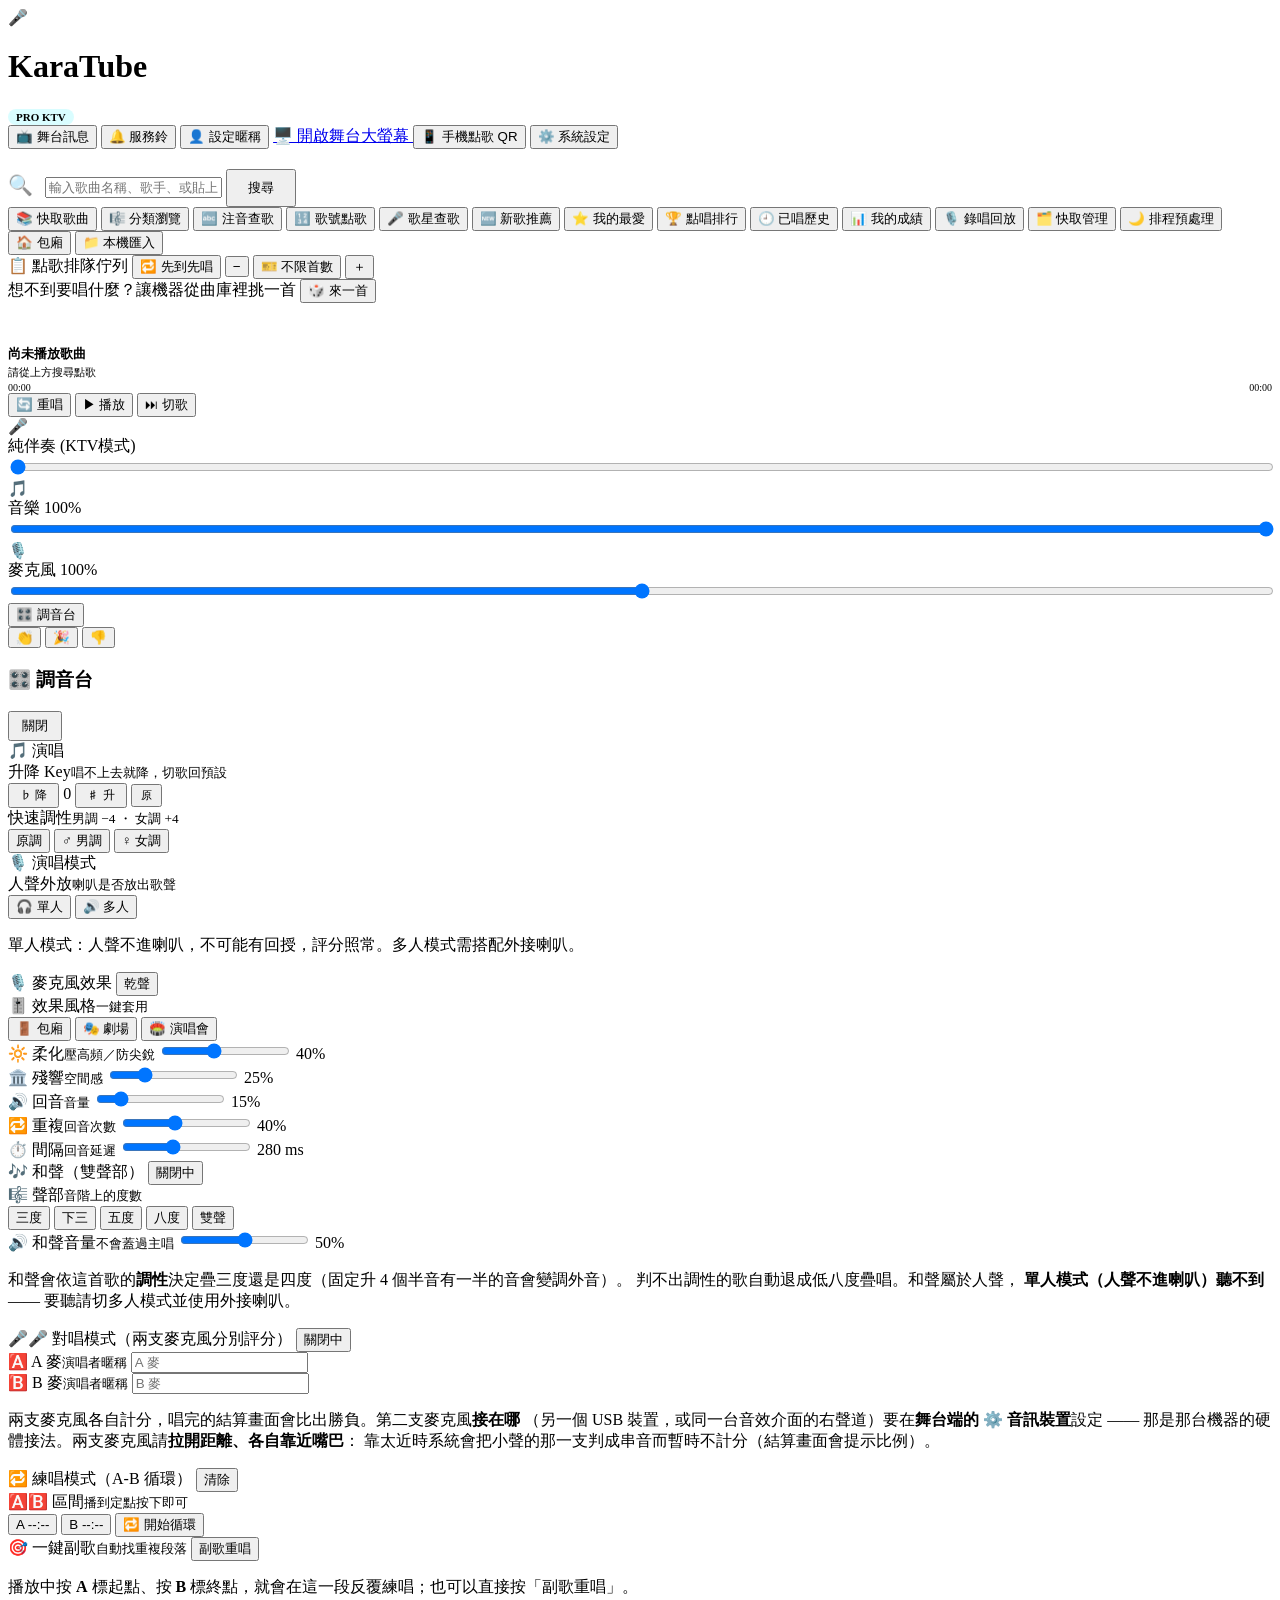
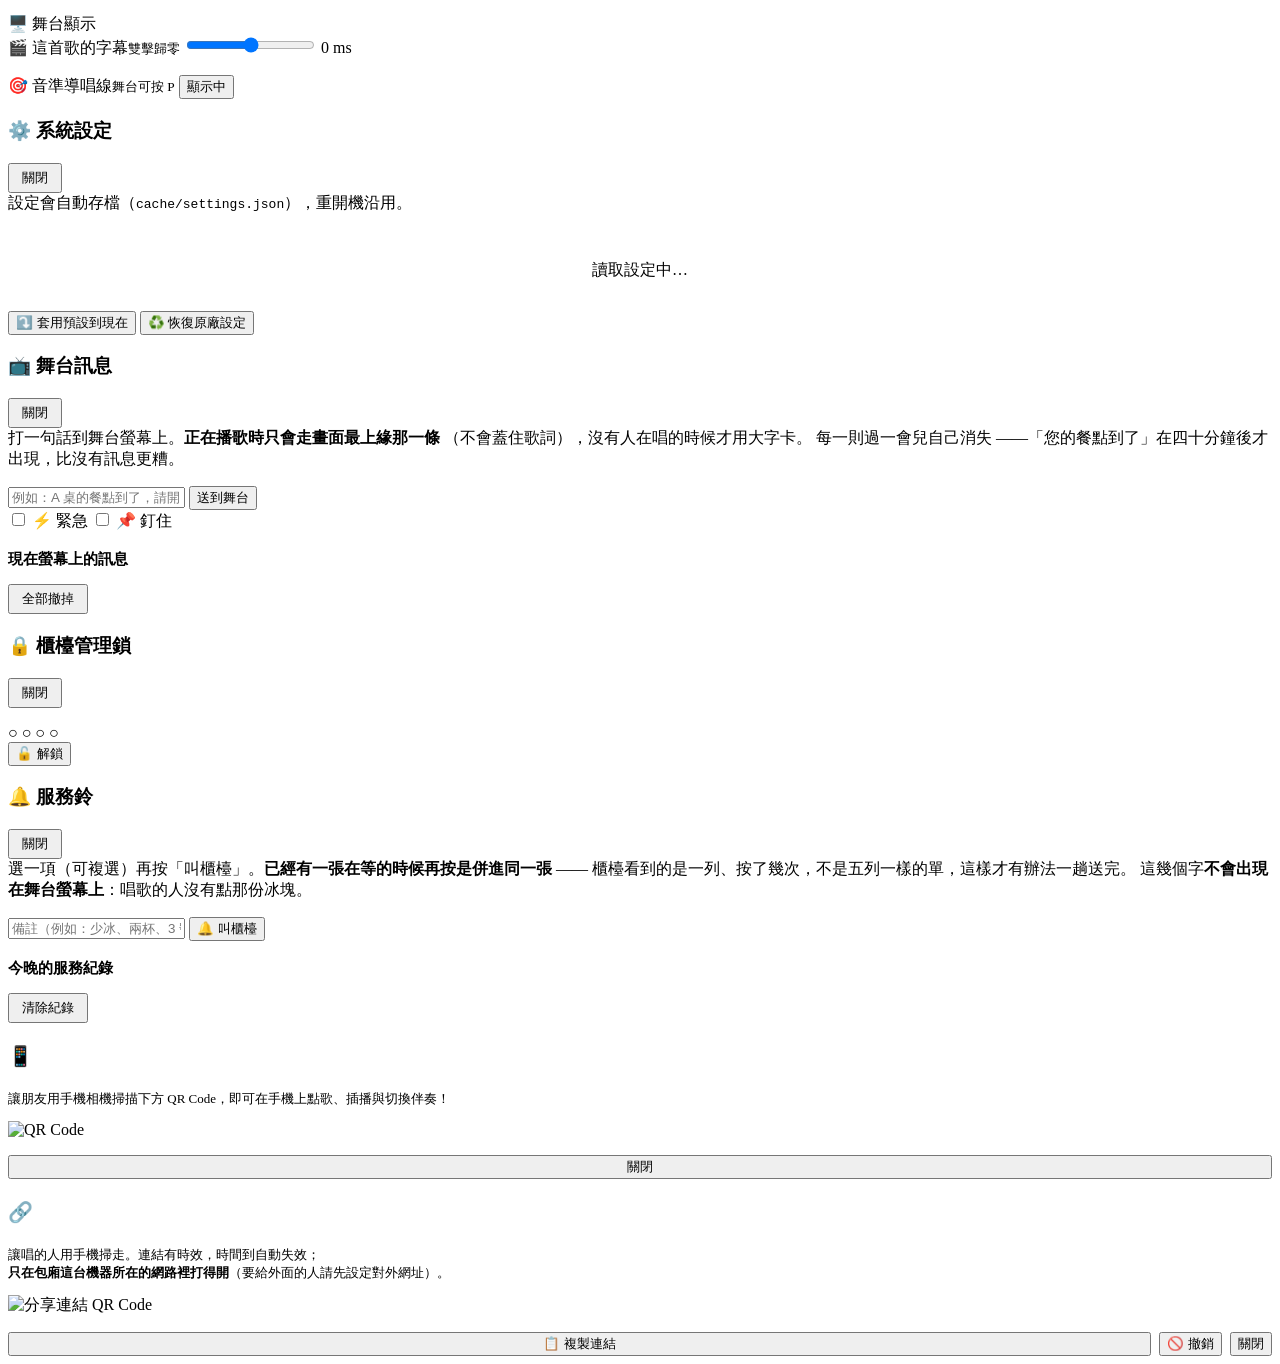
==== frontend/index.html @ 8ea883a1 "新增多包廂（一台伺服器帶多組舞台與佇列），難的是那顆 CPU 該讓誰先用 ROADMAP 上最後一項沒打勾的功能。每一間包廂有自己的舞台、佇列、計時、 舞台訊息與服務鈴，而曲庫、歌號、排行、錄音與設定" ====
<!DOCTYPE html>
<html lang="zh-TW">
<head>
  <meta charset="UTF-8">
  <meta name="viewport" content="width=device-width, initial-scale=1.0, maximum-scale=1.0, user-scalable=no">
  <title>KaraTube - KTV 點歌控制台</title>
  <link rel="stylesheet" href="/css/style.css">
</head>
<body>
  <header class="glass-panel" style="border-radius: 0 0 16px 16px; margin-bottom: 20px;">
    <div class="logo-group">
      <span class="logo-icon">🎤</span>
      <h1 class="logo-title">KaraTube</h1>
      <span style="font-size: 11px; background: rgba(0,240,255,0.15); color: var(--accent-cyan); padding: 2px 8px; border-radius: 20px; font-weight: 700;">PRO KTV</span>
    </div>
    <div class="header-actions">
      <!-- 包廂計時（歡唱時間）。放在最上排而不是收進系統設定頁裡：這是整台機器上
           唯一一個「所有人都要看得到、而且看錯就會吵起來」的數字。
           沒開計時（系統設定頁的開關）時整組不出現，見 controller.js renderRoom。 -->
      <span class="room-timer" id="roomTimer" style="display: none;">
        <button class="btn btn-secondary room-clock" id="roomClockBtn"
                title="歡唱時間。還沒開始計時就按一下開始；計時中按一下可以結束計時">⏱️ 開始計時</button>
        <button class="btn btn-secondary room-step" id="roomExtendBtn"
                title="續時：加時間，不是重開一場。時間到停住時按它會接著播下一首">＋時間</button>
        <button class="btn btn-secondary room-step" id="roomPauseBtn"
                title="暫停計時（中場休息、餐點來了）。播放不受影響">⏸️</button>
      </span>
      <!-- 舞台訊息（跑馬燈）：櫃檯把字打到包廂螢幕上。放在最上排、不收進設定頁裡 ——
           要用到它的時候（餐點送到門口、有人要唱生日歌）是分秒的事，
           翻三層選單才找得到的功能等於沒有。 -->
      <button class="btn btn-secondary" id="marqueeBtn" title="把一句話打到舞台螢幕上（餐點到了、生日祝福）">
        📺 舞台訊息<span id="marqueeCountBadge" class="marquee-count" style="display: none;"></span>
      </button>
      <!-- 服務鈴（包廂呼叫櫃檯）：跑馬燈的反方向。同樣放在最上排 ——
           要按它的時候（麥克風沒聲音、餐點還沒來）翻三層選單才找得到，
           那個人會直接推開門走出去，而這顆鍵存在的意義就是讓他不必。
           等待中的單會讓這顆鍵一直亮著（見 controller.js renderServiceBell）。 -->
      <button class="btn btn-secondary" id="serviceBtn" title="叫櫃檯：送餐、加冰塊、清潔、麥克風／音響、結帳">
        🔔 服務鈴<span id="serviceCountBadge" class="marquee-count" style="display: none;"></span>
      </button>
      <!-- 多包廂：這一頁現在在哪一間。只有一間包廂的機器整顆不出現 ——
           家裡那台不需要看到一個永遠只有一個選項的切換鍵。
           按下去會跳到「🏠 包廂」那一頁（櫃檯總覽），不另外開一層 modal：
           切房間是要看著全店的狀況做的決定，不是從下拉選單裡盲選一個房號。 -->
      <button class="btn btn-secondary" id="roomSwitchBtn" style="display: none;"
              title="這一頁現在在哪一間包廂。按一下看全店總覽並切換">🏠 包廂</button>
      <button class="btn btn-secondary" id="nickBtn" title="設定顯示在佇列上的暱稱，讓大家知道是誰點的歌">
        👤 <span id="nickText">設定暱稱</span>
      </button>
      <!-- 舞台大螢幕的連結帶著房號（controller.js 開機時補上 ?room=）：
           不帶的話，在 202 包廂的點歌台按下去會開出一台播 default 的舞台。 -->
      <a href="/player.html" target="_blank" class="btn btn-primary" id="openPlayerBtn">
        🖥️ 開啟舞台大螢幕
      </a>
      <button class="btn btn-secondary" id="qrBtn">
        📱 手機點歌 QR
      </button>
      <button class="btn btn-secondary" id="settingsBtn" title="開機預設音效、自動音量平衡、快取上限、AI 模型">
        ⚙️ 系統設定
      </button>
      <!-- 櫃檯管理鎖：機器層級的動作（刪曲庫、改設定、包廂計時）要櫃檯密碼。
           沒設密碼時整顆不出現 —— 家裡唱歌不需要看到一把用不到的鎖。
           點歌、切歌、調音效永遠不受它影響（見 backend/services/access_policy.py）。 -->
      <button class="btn btn-secondary staff-lock-btn" id="staffLockBtn" style="display: none;"
              title="櫃檯管理鎖">🔒 <span id="staffLockText">櫃檯管理</span></button>
    </div>
  </header>

  <!-- 房號不存在（打錯字、那一間剛被關掉）。整條橫幅蓋在最上面而不是一個
       會自己消失的提示：在錯的房號上點的每一首歌都會落空，而使用者不會把
       「剛剛閃過的那一行字」跟「我點的歌沒出現」聯想在一起。 -->
  <div id="roomUnknownBanner" style="display: none; margin: 0 20px 16px; padding: 14px 18px;
       border-radius: 12px; background: rgba(255,0,127,0.15); border: 1px solid #ff007f;
       color: #fff; font-weight: 600;"></div>

  <main class="app-container">
    <!-- Search & Library Column -->
    <section class="search-section">
      <div class="search-container">
        <div class="search-input-wrapper">
          <span style="font-size: 20px; margin-right: 8px; opacity: 0.7;">🔍</span>
          <input type="text" id="searchInput" class="search-input" placeholder="輸入歌曲名稱、歌手、或貼上 YouTube / YouTube Music 網址...">
          <button id="searchBtn" class="btn btn-primary" style="padding: 8px 20px;">搜尋</button>
        </div>
      </div>

      <!-- 曲庫切換：搜尋結果 / 本地快取 / 熱門點唱排行 -->
      <div class="library-tabs">
        <button class="btn btn-secondary lib-tab active" data-lib="cached">📚 快取歌曲</button>
        <button class="btn btn-secondary lib-tab" data-lib="browse" title="依語言別與歌手分類點歌">🎼 分類瀏覽</button>
        <button class="btn btn-secondary lib-tab" data-lib="find" title="只在已備好的曲庫裡查歌：注音首字、歌名字數，查到的每一首都是快取秒播">🔤 注音查歌</button>
        <button class="btn btn-secondary lib-tab" data-lib="numbers" title="歌號點歌：直接打六位數歌號（每首歌的號碼印在歌卡上，而且永遠不會變成別首歌）">🔢 歌號點歌</button>
        <button class="btn btn-secondary lib-tab" data-lib="artists" title="歌星查歌：按歌星名字的注音首字（周杰倫＝ㄓㄐㄌ），選一位就翻開他的歌單">🎤 歌星查歌</button>
        <button class="btn btn-secondary lib-tab" data-lib="new" title="最近加入曲庫的新歌與為你推薦的歌單">🆕 新歌推薦</button>
        <button class="btn btn-secondary lib-tab" data-lib="favorites">⭐ 我的最愛</button>
        <button class="btn btn-secondary lib-tab" data-lib="rankings">🏆 點唱排行</button>
        <button class="btn btn-secondary lib-tab" data-lib="history">🕘 已唱歷史</button>
        <button class="btn btn-secondary lib-tab" data-lib="trends" title="跨場次段落趨勢：同一首唱滿三次就看得出你一向強在哪一段">📊 我的成績</button>
        <button class="btn btn-secondary lib-tab" data-lib="recordings" title="錄唱回放：把剛剛唱的那一次聽回來（要先到系統設定頁打開錄音）">🎙️ 錄唱回放</button>
        <button class="btn btn-secondary lib-tab" data-lib="cache">🗂️ 快取管理</button>
        <button class="btn btn-secondary lib-tab" data-lib="batch" title="半夜自動把整張播放清單處理好，隔天點下去就是秒播">🌙 排程預處理</button>
        <button class="btn btn-secondary lib-tab" data-lib="rooms" title="多包廂：一台伺服器帶多組舞台與佇列。這一頁是櫃檯總覽（哪一間在叫櫃檯、哪一間快到時間）">🏠 包廂</button>
        <button class="btn btn-secondary lib-tab" data-lib="import" title="本機匯入：把自己的伴唱影片或音檔放進 cache/import/，跑同一條流水線變成曲庫裡的歌（不必上 YouTube）">📁 本機匯入</button>
        <span id="libSummary" class="lib-summary"></span>
      </div>

      <!-- Search Results Area -->
      <div id="searchResults" class="search-results">
        <!-- Dynamic Cards -->
      </div>
    </section>

    <!-- Playlist & Queue Column -->
    <aside class="queue-panel glass-panel">
      <div class="panel-title">
        <span>📋 點歌排隊佇列</span>
        <!-- 公平輪唱：一個人連點五首時，其他人不必等完那五首。
             狀態寫在按鈕的字上（包廂的燈是暗的，只靠顏色看不出來）。 -->
        <button class="btn btn-secondary rotation-toggle" id="rotationToggle"
                title="公平輪唱：新點的歌照「這是誰的第幾首」排，讓大家輪流唱">🔁 先到先唱</button>
        <!-- 每人待唱上限：輪唱管順序，這一顆管量（佇列不要被一個人塞滿）。
             是數字不是開關，所以做成 −／＋ 而不是切換鈕；包廂中途講好要限制時
             不該還得跑進系統設定頁。 -->
        <span class="quota-stepper" id="quotaStepper">
          <button class="btn btn-secondary quota-step" id="quotaDownBtn"
                  title="每人待唱上限減一（減到 0 就是不限）">−</button>
          <button class="btn btn-secondary quota-toggle" id="quotaLabel"
                  title="每人同時最多能排幾首待唱。按一下在「不限」與上次的上限之間切換">🎫 不限首數</button>
          <button class="btn btn-secondary quota-step" id="quotaUpBtn"
                  title="每人待唱上限加一">＋</button>
        </span>
      </div>
      <div id="rotationBar" class="rotation-bar" style="display: none;">
        <div class="rotation-bar-head">
          <span id="rotationLine" class="rotation-line">還沒有人點歌</span>
          <button class="btn btn-secondary rotation-reset" id="rotationResetBtn"
                  title="把「誰唱過幾首」歸零（換一批客人時用）。佇列不動">重新排</button>
        </div>
        <div id="rotationHint" class="rotation-hint" style="display: none;"></div>
      </div>
      <!-- 額度用量。跟輪序那一條分開，因為兩條規則是各自獨立開關的：
           先到先唱的包廂也可能只想要「每個人不要一次排太多」。 -->
      <div id="quotaBar" class="rotation-bar quota-bar" style="display: none;">
        <span id="quotaLine" class="rotation-line"></span>
      </div>
      <!-- 歡唱時間。跟佇列擺在一起是刻意的：「還剩多久」與「還有幾首要唱」
           是同一個問題的兩半，分開放的話沒有人會把它們對起來看。 -->
      <div id="roomBar" class="rotation-bar room-bar" style="display: none;">
        <span id="roomLine" class="rotation-line"></span>
      </div>
      <!-- 自動接歌與「🎲 來一首」。跟輪序、額度、計時擺在同一排是刻意的：
           這幾條都是「機器現在照什麼規則在動」，分開放的話沒有人會把它們
           對起來看。這一條永遠在（就算自動接歌關著），因為 🎲 那顆鍵
           解的是另一個問題 —— 想唱歌但想不到要唱什麼。 -->
      <div id="autofillBar" class="rotation-bar autofill-bar">
        <div class="rotation-bar-head">
          <span id="autofillLine" class="rotation-line">想不到要唱什麼？讓機器從曲庫裡挑一首</span>
          <button class="btn btn-secondary rotation-reset" id="randomPickBtn"
                  title="從已經備好的曲庫隨機點一首（算你點的，會佔額度與輪序）">🎲 來一首</button>
        </div>
      </div>
      <div id="queueList" class="queue-list">
        <!-- Dynamic Queue Items -->
      </div>
    </aside>
  </main>

  <!-- Bottom Control Deck -->
  <footer class="control-deck">
    <!-- Current Track Mini Info -->
    <div class="now-playing-mini">
      <img id="nowPlayingThumb" src="data:image/svg+xml;utf8,<svg xmlns='http://www.w3.org/2000/svg' width='54' height='38' fill='%23222'></svg>" style="width: 54px; height: 38px; border-radius: 8px; object-fit: cover;">
      <div style="min-width: 0; flex: 1;">
        <div id="nowPlayingTitle" style="font-size: 13px; font-weight: 700; white-space: nowrap; overflow: hidden; text-overflow: ellipsis;">尚未播放歌曲</div>
        <div id="nowPlayingArtist" style="font-size: 11px; color: var(--text-muted); margin-top: 2px;">請從上方搜尋點歌</div>
        <!-- Mini Progress（可點擊跳轉） -->
        <div id="progressTrack" class="progress-track" title="點一下跳到該處播放">
          <div id="progressBar" class="progress-bar"></div>
          <div id="loopRangeMark" class="loop-range-mark" style="display: none;"></div>
        </div>
        <div style="display: flex; justify-content: space-between; font-size: 10px; color: var(--text-muted); margin-top: 2px;">
          <span id="timeCurrent">00:00</span>
          <span id="timeDuration">00:00</span>
        </div>
      </div>
    </div>

    <!-- Playback Core Buttons -->
    <div class="deck-controls">
      <button id="restartBtn" class="btn btn-secondary" title="重新開始">🔄 重唱</button>
      <button id="playPauseBtn" class="btn btn-primary">▶ 播放</button>
      <button id="skipBtn" class="btn btn-pink" title="切歌 / 下一首">⏭ 切歌</button>
    </div>

    <!-- 原唱 / 伴奏：整場最常動的一個，留在最外層 -->
    <div class="slider-group deck-slider">
      <span style="font-size: 16px;">🎤</span>
      <div style="flex: 1;">
        <div class="slider-caption">
          <span id="vocalModeText">純伴奏 (KTV模式)</span>
        </div>
        <input type="range" id="vocalSlider" min="0" max="1" step="0.05" value="0" style="width: 100%;">
      </div>
    </div>

    <!-- 音量：音樂與麥克風 -->
    <div class="slider-group deck-slider">
      <span style="font-size: 16px;">🎵</span>
      <div style="flex: 1;">
        <div class="slider-caption">
          <span>音樂</span>
          <span id="musicVolumeText" class="slider-value">100%</span>
        </div>
        <input type="range" id="musicVolumeSlider" min="0" max="1" step="0.05" value="1"
               title="伴奏音樂音量（不影響麥克風）" style="width: 100%;">
      </div>
    </div>

    <div class="slider-group deck-slider">
      <span style="font-size: 16px;">🎙️</span>
      <div style="flex: 1;">
        <div class="slider-caption">
          <span>麥克風</span>
          <span id="micVolumeText" class="slider-value">100%</span>
        </div>
        <input type="range" id="micVolumeSlider" min="0" max="2" step="0.05" value="1"
               title="麥克風音量。拉到 0 可立即切斷監聽止住嘯叫，音準評分不受影響" style="width: 100%;">
      </div>
    </div>

    <!-- 進階設定收進調音台，避免控制列塞爆 -->
    <button id="mixerBtn" class="btn btn-secondary" title="調性、殘響、回音、字幕同步、音準線">🎛️ 調音台</button>

    <!-- Atmosphere Sound FX -->
    <div class="sound-fx-bar">
      <button class="btn btn-secondary sfx-btn" data-effect="applause" title="熱烈掌聲">👏</button>
      <button class="btn btn-secondary sfx-btn" data-effect="cheer" title="歡呼口哨">🎉</button>
      <button class="btn btn-secondary sfx-btn" data-effect="boo" title="倒喝采">👎</button>
    </div>
  </footer>

  <!-- 調音台：進階設定 -->
  <div id="mixerModal" class="modal-overlay">
    <div class="modal-content mixer-content">
      <div class="mixer-header">
        <h3>🎛️ 調音台</h3>
        <button id="closeMixerBtn" class="btn btn-secondary" style="padding: 4px 12px;">關閉</button>
      </div>

      <div class="mixer-section">
        <div class="mixer-section-title">🎵 演唱</div>
        <div class="mixer-row">
          <label>升降 Key<small>唱不上去就降，切歌回預設</small></label>
          <div class="key-shift-box">
            <button id="keyDownBtn" class="btn btn-secondary" style="padding: 2px 10px; font-size: 12px;">♭ 降</button>
            <span id="keyValueText" class="key-value">0</span>
            <button id="keyUpBtn" class="btn btn-secondary" style="padding: 2px 10px; font-size: 12px;">♯ 升</button>
            <button id="keyResetBtn" class="btn btn-secondary" style="padding: 2px 8px; font-size: 11px;">原</button>
          </div>
        </div>
        <div class="mixer-row">
          <label>快速調性<small>男調 −4 ・ 女調 +4</small></label>
          <div class="mode-switch" style="flex: 1;">
            <button id="keyOrigBtn" class="mode-btn active">原調</button>
            <button id="keyMaleBtn" class="mode-btn" title="女歌男唱：一鍵降 4 個 Key">♂ 男調</button>
            <button id="keyFemaleBtn" class="mode-btn" title="男歌女唱：一鍵升 4 個 Key">♀ 女調</button>
          </div>
        </div>
      </div>

      <div class="mixer-section">
        <div class="mixer-section-title">🎙️ 演唱模式</div>
        <div class="mixer-row">
          <label>人聲外放<small>喇叭是否放出歌聲</small></label>
          <div class="mode-switch" style="flex: 1;">
            <button id="modeSoloBtn" class="mode-btn active">🎧 單人</button>
            <button id="modePartyBtn" class="mode-btn">🔊 多人</button>
          </div>
        </div>
        <p id="modeHint" class="mixer-hint">
          單人模式：人聲不進喇叭，不可能有回授，評分照常。多人模式需搭配外接喇叭。
        </p>
      </div>

      <div class="mixer-section">
        <div class="mixer-section-title">
          🎙️ 麥克風效果
          <button id="dryVoiceBtn" class="btn btn-secondary mixer-mini-btn" title="殘響與回音全部歸零">乾聲</button>
        </div>

        <div class="mixer-row">
          <label>🎚️ 效果風格<small>一鍵套用</small></label>
          <div class="mode-switch" style="flex: 1;">
            <button class="mode-btn mic-preset-btn" data-preset="room" title="標準包廂：貼近商用點歌機的預設手感">🚪 包廂</button>
            <button class="mode-btn mic-preset-btn" data-preset="theater" title="劇場：殘響厚一點、回音收斂">🎭 劇場</button>
            <button class="mode-btn mic-preset-btn" data-preset="concert" title="演唱會：大空間、長回音">🏟️ 演唱會</button>
          </div>
        </div>

        <div class="mixer-row">
          <label>🔆 柔化<small>壓高頻／防尖銳</small></label>
          <input type="range" id="micToneSlider" min="0" max="1" step="0.05" value="0.4">
          <span id="micToneText" class="slider-value">40%</span>
        </div>

        <div class="mixer-row">
          <label>🏛️ 殘響<small>空間感</small></label>
          <input type="range" id="micReverbSlider" min="0" max="1" step="0.05" value="0.25">
          <span id="micReverbText" class="slider-value">25%</span>
        </div>

        <div class="mixer-row">
          <label>🔊 回音<small>音量</small></label>
          <input type="range" id="micEchoSlider" min="0" max="1" step="0.05" value="0.15">
          <span id="micEchoText" class="slider-value">15%</span>
        </div>

        <div class="mixer-row">
          <label>🔁 重複<small>回音次數</small></label>
          <input type="range" id="micEchoRepeatSlider" min="0" max="1" step="0.05" value="0.4">
          <span id="micEchoRepeatText" class="slider-value">40%</span>
        </div>

        <div class="mixer-row">
          <label>⏱️ 間隔<small>回音延遲</small></label>
          <input type="range" id="micEchoTimeSlider" min="80" max="600" step="10" value="280">
          <span id="micEchoTimeText" class="slider-value">280 ms</span>
        </div>
      </div>

      <!-- 和聲（雙聲部）：跟著旋律在音階上疊第二個聲部，一個人唱起來像兩個人 -->
      <div class="mixer-section">
        <div class="mixer-section-title">
          🎶 和聲（雙聲部）
          <button id="harmonyToggleBtn" class="btn btn-secondary mixer-mini-btn"
                  title="一鍵開關和聲">關閉中</button>
        </div>

        <div class="mixer-row">
          <label>🎼 聲部<small>音階上的度數</small></label>
          <div class="mode-switch harmony-styles" style="flex: 1;">
            <button class="mode-btn harmony-style-btn" data-harmony="third"
                    title="上三度：最標準的 KTV 和聲">三度</button>
            <button class="mode-btn harmony-style-btn" data-harmony="low_third"
                    title="下三度：主唱在高音區時往下疊比較穩">下三</button>
            <button class="mode-btn harmony-style-btn" data-harmony="fifth"
                    title="上五度：空心、開闊，適合搖滾與台語歌的長音">五度</button>
            <button class="mode-btn harmony-style-btn" data-harmony="octave"
                    title="低八度疊唱：男聲厚度，任何調都不會錯">八度</button>
            <button class="mode-btn harmony-style-btn" data-harmony="duet"
                    title="雙聲部：上三度＋低八度，最接近對唱的聽感">雙聲</button>
          </div>
        </div>

        <div class="mixer-row">
          <label>🔊 和聲音量<small>不會蓋過主唱</small></label>
          <input type="range" id="harmonyLevelSlider" min="0" max="1" step="0.05" value="0.5">
          <span id="harmonyLevelText" class="slider-value">50%</span>
        </div>

        <p class="mixer-hint">
          和聲會依這首歌的<b>調性</b>決定疊三度還是四度（固定升 4 個半音有一半的音會變調外音）。
          判不出調性的歌自動退成低八度疊唱。和聲屬於人聲，
          <b>單人模式（人聲不進喇叭）聽不到</b> —— 要聽請切多人模式並使用外接喇叭。
        </p>
      </div>

      <!-- 對唱模式：兩支麥克風分別評分，唱完比出勝負 -->
      <div class="mixer-section">
        <div class="mixer-section-title">
          🎤🎤 對唱模式（兩支麥克風分別評分）
          <button id="duetToggleBtn" class="btn btn-secondary mixer-mini-btn"
                  title="一鍵開關對唱模式">關閉中</button>
        </div>

        <div class="mixer-row">
          <label>🅰️ A 麥<small>演唱者暱稱</small></label>
          <input type="text" id="duetNameA" class="duet-name-input" maxlength="12"
                 placeholder="A 麥">
        </div>

        <div class="mixer-row">
          <label>🅱️ B 麥<small>演唱者暱稱</small></label>
          <input type="text" id="duetNameB" class="duet-name-input" maxlength="12"
                 placeholder="B 麥">
        </div>

        <p class="mixer-hint">
          兩支麥克風各自計分，唱完的結算畫面會比出勝負。第二支麥克風<b>接在哪</b>
          （另一個 USB 裝置，或同一台音效介面的右聲道）要在<b>舞台端的 ⚙️ 音訊裝置</b>設定 ——
          那是那台機器的硬體接法。兩支麥克風請<b>拉開距離、各自靠近嘴巴</b>：
          靠太近時系統會把小聲的那一支判成串音而暫時不計分（結算畫面會提示比例）。
        </p>
      </div>

      <div class="mixer-section">
        <div class="mixer-section-title">
          🔁 練唱模式（A-B 循環）
          <button id="loopClearBtn" class="btn btn-secondary mixer-mini-btn" title="清除 A-B 點並停止循環">清除</button>
        </div>

        <div class="mixer-row">
          <label>🅰️🅱️ 區間<small>播到定點按下即可</small></label>
          <div class="loop-points">
            <button id="loopSetABtn" class="btn btn-secondary loop-point-btn" title="把目前播放位置設為 A 點（循環起點）">
              A <span id="loopAText">--:--</span>
            </button>
            <button id="loopSetBBtn" class="btn btn-secondary loop-point-btn" title="把目前播放位置設為 B 點（循環終點）">
              B <span id="loopBText">--:--</span>
            </button>
            <button id="loopToggleBtn" class="btn btn-primary loop-point-btn" title="開始 / 停止 A-B 循環">
              🔁 開始循環
            </button>
          </div>
        </div>

        <div class="mixer-row">
          <label>🎯 一鍵副歌<small>自動找重複段落</small></label>
          <button id="loopChorusBtn" class="btn btn-secondary" style="margin-left: auto;"
                  title="分析歌詞的重複結構，直接圈出副歌來循環">副歌重唱</button>
        </div>

        <div id="sectionList" class="section-list"></div>
        <p id="loopHint" class="mixer-hint">
          播放中按 <b>A</b> 標起點、按 <b>B</b> 標終點，就會在這一段反覆練唱；也可以直接按「副歌重唱」。
        </p>
      </div>

      <div class="mixer-section">
        <div class="mixer-section-title">🖥️ 舞台顯示</div>
        <!-- 字幕同步拆成兩個數字（見 frontend/js/lyric-sync.js）：
             這一條調的是**正在唱的這一首**（存伺服器、綁 song_id、下次唱還在），
             舞台那台機器的喇叭延遲則在舞台按 S 的音訊面板調。
             以前兩者混在同一個數字裡，為某一首爛 LRC 調的值會跟著機器走，
             下一首歌反而多錯一樣的量。 -->
        <div class="mixer-row">
          <label>🎬 這首歌的字幕<small>雙擊歸零</small></label>
          <input type="range" id="lyricOffsetSlider" min="-2000" max="2000" step="10" value="0"
                 title="往左＝字幕提前，往右＝字幕延後。只影響正在唱的這一首">
          <span id="lyricOffsetText" class="slider-value">0 ms</span>
        </div>
        <p id="lyricOffsetHint" class="mixer-hint" style="margin-top: 0;"></p>
        <div class="mixer-row">
          <label>🎯 音準導唱線<small>舞台可按 P</small></label>
          <button id="pitchToggleBtn" class="btn btn-secondary" style="margin-left: auto;">顯示中</button>
        </div>
      </div>
    </div>
  </div>

  <!-- 系統設定：開機預設、音量平衡、快取、模型 -->
  <div id="settingsModal" class="modal-overlay">
    <div class="modal-content mixer-content">
      <div class="mixer-header">
        <h3>⚙️ 系統設定</h3>
        <button id="closeSettingsBtn" class="btn btn-secondary" style="padding: 4px 12px;">關閉</button>
      </div>
      <p class="mixer-hint" style="margin-top: 0;">
        設定會自動存檔（<code>cache/settings.json</code>），重開機沿用。
      </p>
      <div id="settingsBody">
        <div style="text-align: center; padding: 30px; color: var(--text-muted);">讀取設定中…</div>
      </div>
      <div class="settings-actions">
        <button id="applyDefaultsBtn" class="btn btn-primary" title="不用重開伺服器，立刻把上面的預設調音參數套到現在的演唱狀態">
          ⤵️ 套用預設到現在
        </button>
        <button id="resetSettingsBtn" class="btn btn-secondary" title="所有設定恢復出廠值">
          ♻️ 恢復原廠設定
        </button>
      </div>
      <p id="settingsRuntimeHint" class="mixer-hint"></p>
    </div>
  </div>

  <!-- 舞台訊息：把一句話打到包廂螢幕上 -->
  <div id="marqueeModal" class="modal-overlay">
    <div class="modal-content mixer-content">
      <div class="mixer-header">
        <h3>📺 舞台訊息</h3>
        <button id="closeMarqueeBtn" class="btn btn-secondary" style="padding: 4px 12px;">關閉</button>
      </div>
      <p class="mixer-hint" style="margin-top: 0;">
        打一句話到舞台螢幕上。<strong>正在播歌時只會走畫面最上緣那一條</strong>
        （不會蓋住歌詞），沒有人在唱的時候才用大字卡。
        每一則過一會兒自己消失 ——「您的餐點到了」在四十分鐘後才出現，比沒有訊息更糟。
      </p>
      <div class="marquee-compose">
        <input type="text" id="marqueeInput" class="search-input marquee-input"
               maxlength="40" placeholder="例如：A 桌的餐點到了，請開門">
        <button class="btn btn-primary" id="marqueeSendBtn">送到舞台</button>
      </div>
      <div class="marquee-quick" id="marqueeQuick">
        <!-- 常用句：包廂裡真正會用到的那幾句，按一下就填好（由 controller.js 產生） -->
      </div>
      <div class="marquee-options">
        <label title="排到最前面、而且停留久一點。它換到的優待不包含「蓋住歌詞」">
          <input type="checkbox" id="marqueeUrgent"> ⚡ 緊急
        </label>
        <label title="一直留在輪播裡直到撤掉（生日祝福）。最長四小時">
          <input type="checkbox" id="marqueePinned"> 📌 釘住
        </label>
        <span id="marqueeCharHint" class="mixer-hint" style="margin: 0;"></span>
      </div>
      <div class="mixer-header" style="margin-top: 18px;">
        <h3 style="font-size: 15px;">現在螢幕上的訊息</h3>
        <button id="marqueeClearBtn" class="btn btn-secondary" style="padding: 4px 12px;"
                title="撤掉所有訊息（釘住的也一起）">全部撤掉</button>
      </div>
      <div id="marqueeList" class="marquee-list"></div>
    </div>
  </div>

  <!-- 櫃檯管理鎖：解鎖、設定密碼、自動上鎖 -->
  <div id="staffLockModal" class="modal-overlay">
    <div class="modal-content mixer-content staff-lock-content">
      <div class="mixer-header">
        <h3>🔒 櫃檯管理鎖</h3>
        <button id="closeStaffLockBtn" class="btn btn-secondary" style="padding: 4px 12px;">關閉</button>
      </div>
      <p class="mixer-hint" id="staffLockScope" style="margin-top: 0;"></p>

      <!-- 解鎖：已經設了密碼、目前鎖著 -->
      <div id="staffLockUnlock" class="staff-lock-pane">
        <div class="staff-pin-display" id="staffPinDisplay">○ ○ ○ ○</div>
        <div class="staff-pin-pad" id="staffPinPad">
          <!-- 數字鍵由 controller.js 產生 -->
        </div>
        <div class="staff-pin-actions">
          <button class="btn btn-primary" id="staffUnlockBtn">🔓 解鎖</button>
        </div>
        <p class="mixer-hint staff-lock-note" id="staffUnlockNote"></p>
      </div>

      <!-- 已解鎖 / 尚未啟用：管理這把鎖 -->
      <div id="staffLockManage" class="staff-lock-pane" style="display: none;">
        <div class="staff-lock-row">
          <label for="staffNewPin">櫃檯密碼</label>
          <input type="password" inputmode="numeric" pattern="[0-9]*" maxlength="8"
                 id="staffNewPin" class="search-input staff-pin-input" placeholder="4–8 位數字">
          <button class="btn btn-primary" id="staffSetPinBtn">設定密碼</button>
        </div>
        <div class="staff-lock-row">
          <label for="staffAutoLock">閒置多久自動上鎖</label>
          <input type="number" id="staffAutoLock" class="search-input staff-pin-input"
                 min="1" max="240" step="1">
          <span class="mixer-hint" style="margin: 0;">分鐘</span>
          <button class="btn btn-secondary" id="staffAutoLockBtn">儲存</button>
        </div>
        <div class="staff-lock-actions">
          <button class="btn btn-secondary" id="staffLockNowBtn" title="做完事馬上鎖回去（上鎖不需要密碼）">🔒 立刻上鎖</button>
          <button class="btn btn-secondary" id="staffDisableBtn" title="回到家用模式：所有動作都不需要密碼">停用管理鎖</button>
        </div>
        <p class="mixer-hint staff-lock-note" id="staffManageNote"></p>
      </div>

      <p class="mixer-hint staff-lock-recovery" id="staffLockRecovery"></p>
    </div>
  </div>

  <!-- 服務鈴：包廂把一件事丟到櫃檯 -->
  <div id="serviceModal" class="modal-overlay">
    <div class="modal-content mixer-content">
      <div class="mixer-header">
        <h3>🔔 服務鈴</h3>
        <button id="closeServiceBtn" class="btn btn-secondary" style="padding: 4px 12px;">關閉</button>
      </div>

      <!-- 等待中的那一張單。**一直在畫面上**直到結案，不是跳三秒就消失的提示：
           客人沒有辦法分辨「櫃檯在弄」跟「這顆鍵沒作用」的時候，他會再按一次。 -->
      <div id="serviceCurrent" class="service-current" style="display: none;">
        <div class="service-current-line" id="serviceCurrentLine"></div>
        <div class="service-current-actions">
          <button class="btn btn-secondary" id="serviceAckBtn"
                  title="櫃檯用：讓包廂看到「我們收到了」。這一步不改變任何事，卻是客人還會不會再按一次的分水嶺">👀 櫃檯收到</button>
          <input type="text" id="serviceReplyInput" class="search-input service-reply"
                 maxlength="40" placeholder="回一句話（例如：餐點五分鐘後到）">
          <button class="btn btn-primary" id="serviceDoneBtn" title="櫃檯用：這件事處理完了">✅ 完成</button>
          <button class="btn btn-secondary" id="serviceCancelBtn"
                  title="包廂用：不用了，我們自己去拿。跟「完成」是兩種結案，紀錄上分得開">↩️ 取消</button>
        </div>
      </div>

      <p class="mixer-hint" style="margin-top: 0;" id="serviceHint">
        選一項（可複選）再按「叫櫃檯」。<strong>已經有一張在等的時候再按是併進同一張</strong>
        —— 櫃檯看到的是一列、按了幾次，不是五列一樣的單，這樣才有辦法一趟送完。
        這幾個字<strong>不會出現在舞台螢幕上</strong>：唱歌的人沒有點那份冰塊。
      </p>

      <div class="service-items" id="serviceItems">
        <!-- 品項按鈕由 controller.js 依伺服器給的清單產生（兩端必須是同一組詞） -->
      </div>

      <div class="marquee-compose">
        <input type="text" id="serviceNoteInput" class="search-input marquee-input"
               maxlength="40" placeholder="備註（例如：少冰、兩杯、3 號麥克風）">
        <button class="btn btn-primary" id="serviceRingBtn">🔔 叫櫃檯</button>
      </div>

      <div class="mixer-header" style="margin-top: 18px;">
        <h3 style="font-size: 15px;">今晚的服務紀錄</h3>
        <button id="serviceClearBtn" class="btn btn-secondary" style="padding: 4px 12px;"
                title="清掉紀錄（換一桌客人）。等待中的那一張不會被清掉">清除紀錄</button>
      </div>
      <div id="serviceHistory" class="marquee-list"></div>
    </div>
  </div>

  <!-- Phone Pairing QR Modal -->
  <div id="qrModal" class="modal-overlay">
    <div class="modal-content">
      <h3 style="font-size: 20px; font-weight: 800; color: #fff;">📱 手機掃碼點歌</h3>
      <p style="font-size: 13px; color: var(--text-muted); margin-top: 6px;">
        讓朋友用手機相機掃描下方 QR Code，即可在手機上點歌、插播與切換伴奏！
      </p>
      <img id="qrImg" class="qr-code-img" src="/api/qrcode" alt="QR Code">
      <div id="qrUrlText" style="font-size: 13px; color: var(--accent-cyan); font-family: monospace; word-break: break-all;"></div>
      <button id="closeQrBtn" class="btn btn-secondary" style="margin-top: 16px; width: 100%;">關閉</button>
    </div>
  </div>

  <!-- 錄音分享：有時效的連結與 QR，唱的人自己把那一次帶走 -->
  <div id="shareModal" class="modal-overlay">
    <div class="modal-content">
      <h3 style="font-size: 20px; font-weight: 800; color: #fff;">🔗 分享這一次</h3>
      <p style="font-size: 13px; color: var(--text-muted); margin-top: 6px;">
        讓唱的人用手機掃走。連結有時效，時間到自動失效；<br>
        <strong>只在包廂這台機器所在的網路裡打得開</strong>（要給外面的人請先設定對外網址）。
      </p>
      <img id="shareQrImg" class="qr-code-img" alt="分享連結 QR Code">
      <div id="shareLinkText" style="font-size: 12px; color: var(--accent-cyan); font-family: monospace; word-break: break-all; user-select: all;"></div>
      <div id="shareHint" style="font-size: 12px; color: var(--text-muted); margin-top: 8px;"></div>
      <div style="display: flex; gap: 8px; margin-top: 16px;">
        <button class="btn btn-primary" style="flex: 1;" onclick="window.copyShareLink()">📋 複製連結</button>
        <button class="btn btn-secondary" onclick="window.revokeShareLink()" title="已經掃過的人會立刻打不開">🚫 撤銷</button>
        <button class="btn btn-secondary" onclick="window.closeShareModal()">關閉</button>
      </div>
    </div>
  </div>

  <script src="/js/api.js"></script>
  <!-- 排程分頁的純顯示邏輯（有單元測試），要在 controller 之前載入 -->
  <script src="/js/batch-view.js"></script>
  <!-- 本機匯入那一頁的說法。這一頁的錯誤幾乎都不會拋例外，只會安靜地騙人
       （把已經在曲庫裡的歌顯示成可以匯入、或掃到 0 個檔案時不講那個資料夾在哪），
       所以每一種狀態的「下一步是什麼」都寫在那支裡，並且有單元測試。 -->
  <script src="/js/local-import.js"></script>
  <!-- 跨場次段落趨勢的呈現（純邏輯，舞台端載的是同一支）：
       兩邊各寫一次的話，同一份資料會在兩個畫面上講出不同的說法。 -->
  <script src="/js/trend-view.js"></script>
  <!-- 錄唱回放的判斷與格式化規則（純邏輯，舞台端載的是同一支）：
       「這一次為什麼沒留下來」在兩個畫面上必須是同一套說法。 -->
  <script src="/js/take-rules.js"></script>
  <!-- 分享連結的說法（「還有幾小時就過期」等）。分享頁載的是同一支：
       同一個連結在後台與客人手機上必須講出同一句話。 -->
  <script src="/js/share-view.js"></script>
  <!-- 整晚打包的說法（哪一場、幾首、多大）。要在 take-rules.js 之後載入：
       檔案大小的寫法是跟那一支借的。 -->
  <script src="/js/night-export.js"></script>
  <!-- 公平輪唱的說法（「排在第 2 位，插到 3 首前面」）。排序規則在伺服器，
       這一支只負責把它講成人話 —— 講不清楚的話，使用者會以為點歌壞了。 -->
  <script src="/js/rotation-view.js"></script>
  <!-- 每人待唱上限的說法（「已經排了 3 首，等第 1 位那首唱完」）。這是系統裡
       唯一一個對使用者說「不行」的地方，說不清楚使用者就會再按一次。 -->
  <script src="/js/quota-view.js"></script>
  <!-- 包廂計時的說法（倒數、提醒、「時間到會讓這一首唱完」）。舞台端載的是
       同一支：包廂裡只能有一個倒數，兩邊各算一次就會有兩個數字，
       而大家會相信對自己有利的那一個。 -->
  <!-- 舞台訊息的說法（舞台端載的是同一支）：哪一則、剩多久、送不出去時說什麼 -->
  <script src="/js/marquee-view.js"></script>
  <!-- 服務鈴的說法（等多久了、這一列該不該變紅、按第二次要說什麼）。
       客人那支手機與櫃檯那一端載的是同一支：同一張單在兩個畫面上講出不同的
       等待時間的話，接下來那段對話不會有好結果。 -->
  <script src="/js/service-view.js"></script>
  <!-- 曲庫查歌的說法（按了什麼、為什麼查不到）。查得到什麼由伺服器決定，
       這一支只負責把「空白畫面」講成一句有用的話 —— 講不出來的話，
       使用者會回去用搜尋框把已經在曲庫裡的歌再下載一次。 -->
  <script src="/js/library-search.js"></script>
  <!-- 歌星查歌的說法（按英文查到中文名字、按到只剩一位就自動翻開歌單，
       這兩件事不講清楚都會被當成壞掉）。 -->
  <script src="/js/artist-search.js"></script>
  <!-- 歌號點歌：包廂裡唯一可以用喊的那一條點歌路（「幫我點 100237」） -->
  <script src="/js/number-search.js"></script>
  <!-- 櫃檯管理鎖的說法與狀態（有單元測試），要在 controller 之前載入 -->
  <script src="/js/staff-lock.js"></script>
  <!-- 字幕同步的兩個數字（這首歌 vs 這台裝置）的說法。舞台也載同一支：
       同一件事在兩個畫面上必須講出同一句話 -->
  <script src="/js/lyric-sync.js"></script>
  <!-- 歌詞對齊品質的判讀（分數→徽章文字）。只有快取管理頁用得到 -->
  <script src="/js/alignment-view.js"></script>
  <!-- 自動接歌的說法（機器接的那一首要講得出「為什麼是這首」與「有人點歌就讓開」）-->
  <script src="/js/autofill-view.js"></script>
  <script src="/js/room-view.js"></script>
  <script src="/js/rooms-view.js"></script>
  <script src="/js/controller.js"></script>
</body>
</html>
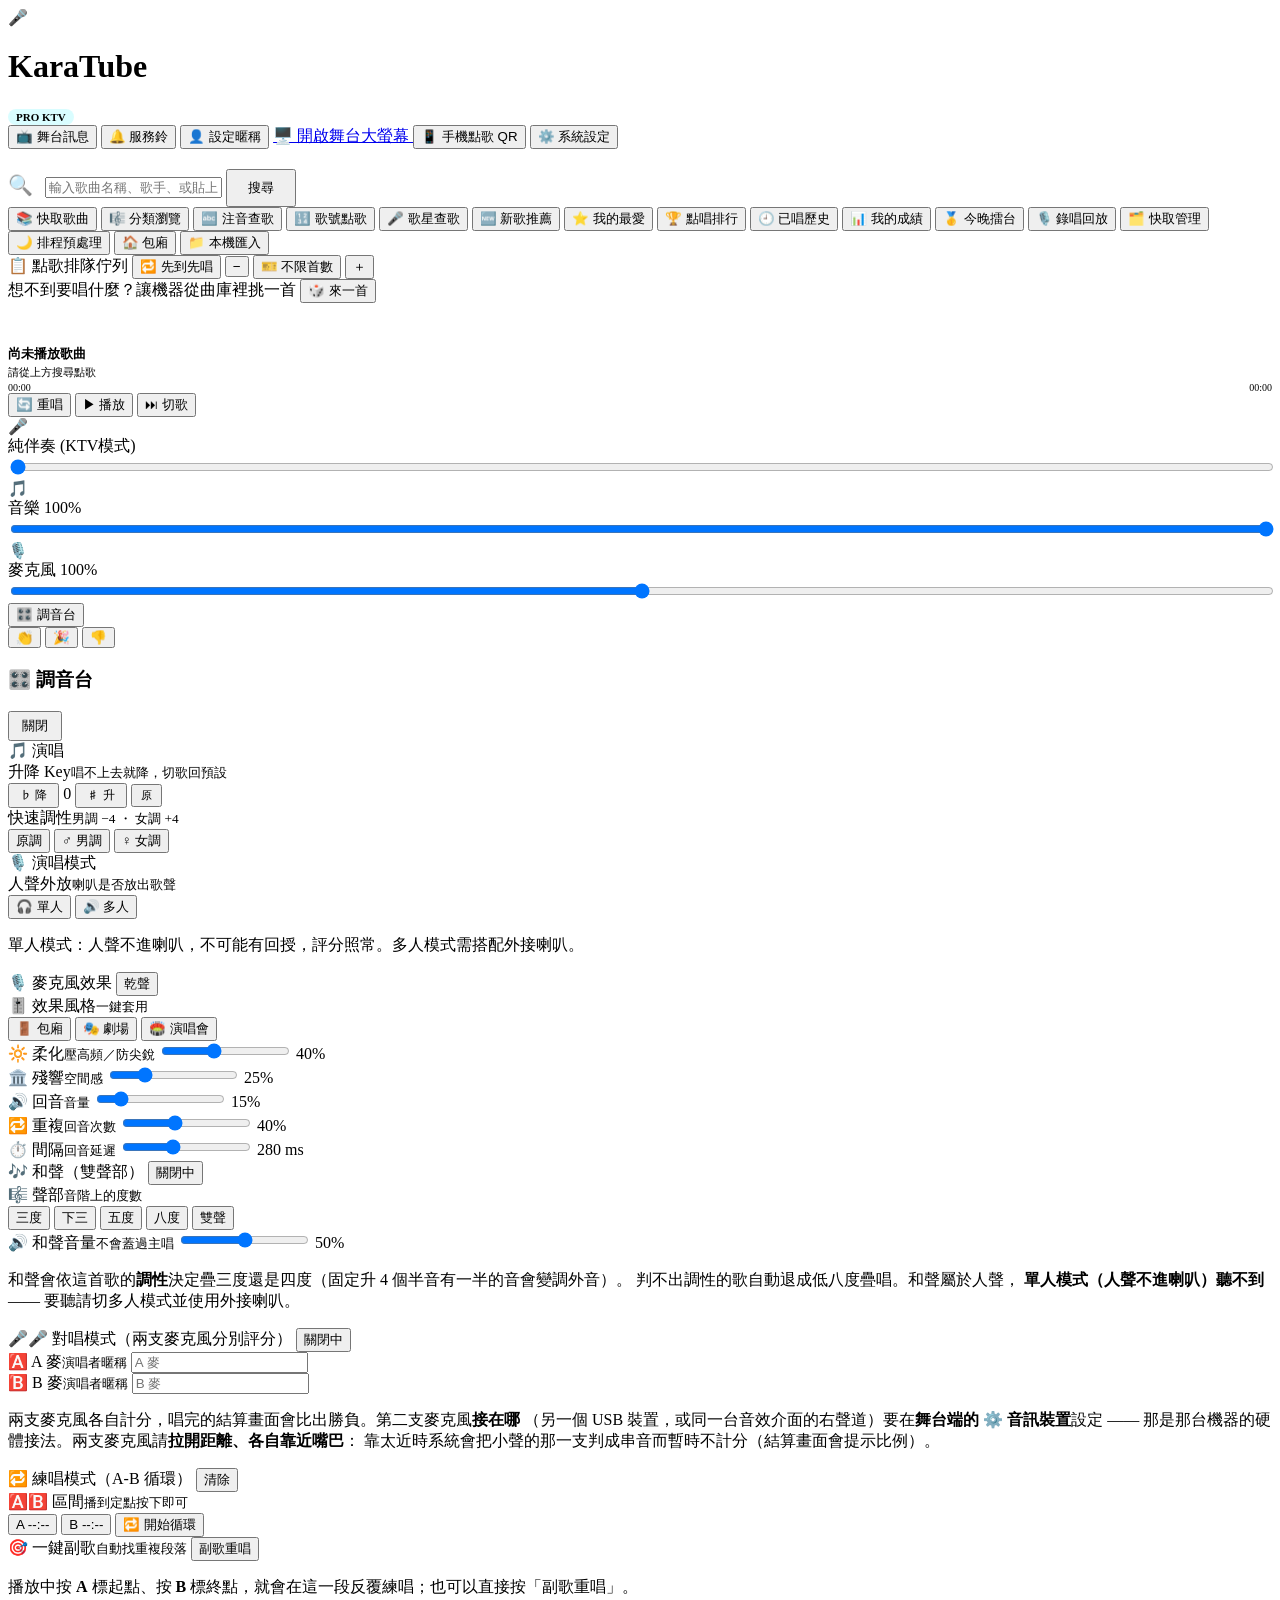
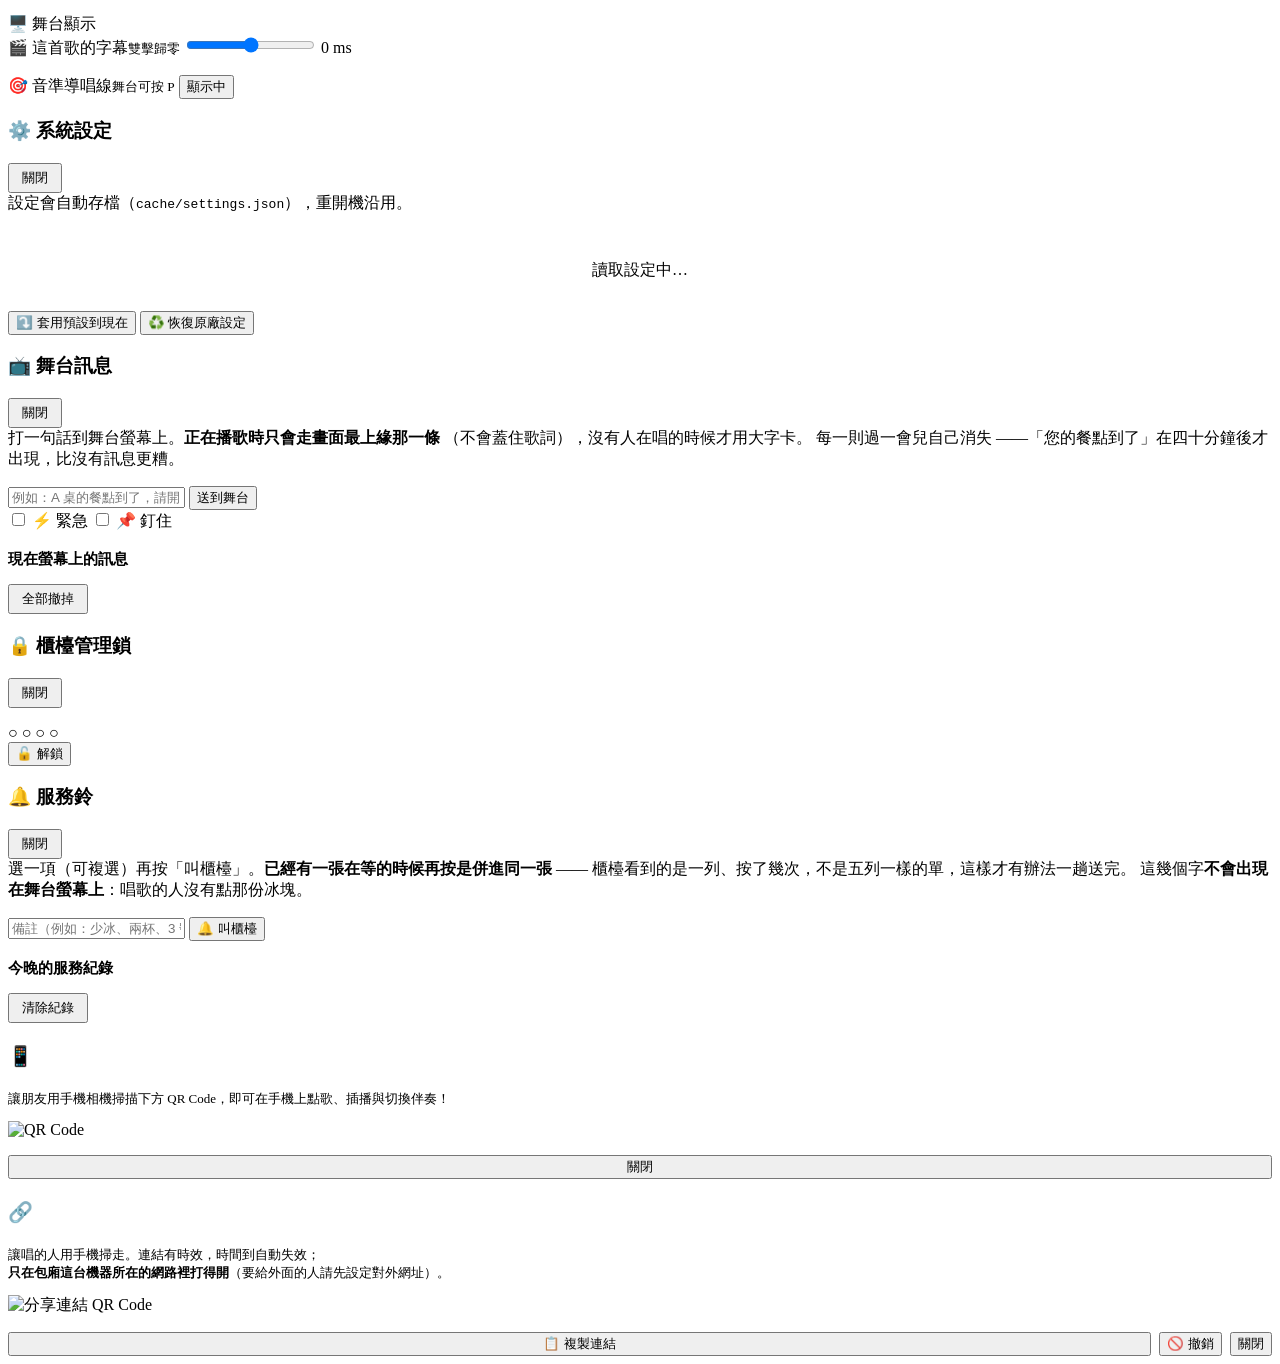
==== commit 23365089: "新增今晚擂台（包廂歌王榜），難的是那個數字不能用結算畫面上的分數 商用點歌機上都有的那一張榜：一個晚上唱完，誰是今晚的歌王。資料早就都在 score_history 裡了，所以整輪的工作只有一件事 —" ====
--- a/frontend/index.html
+++ b/frontend/index.html
@@ -96,6 +96,7 @@
         <button class="btn btn-secondary lib-tab" data-lib="rankings">🏆 點唱排行</button>
         <button class="btn btn-secondary lib-tab" data-lib="history">🕘 已唱歷史</button>
         <button class="btn btn-secondary lib-tab" data-lib="trends" title="跨場次段落趨勢：同一首唱滿三次就看得出你一向強在哪一段">📊 我的成績</button>
+        <button class="btn btn-secondary lib-tab" data-lib="contest" title="今晚擂台：這一場誰是歌王。唱滿三首不同的歌就上榜，代表分＝最好的三首平均命中率">🥇 今晚擂台</button>
         <button class="btn btn-secondary lib-tab" data-lib="recordings" title="錄唱回放：把剛剛唱的那一次聽回來（要先到系統設定頁打開錄音）">🎙️ 錄唱回放</button>
         <button class="btn btn-secondary lib-tab" data-lib="cache">🗂️ 快取管理</button>
         <button class="btn btn-secondary lib-tab" data-lib="batch" title="半夜自動把整張播放清單處理好，隔天點下去就是秒播">🌙 排程預處理</button>
@@ -648,6 +649,8 @@
   <!-- 跨場次段落趨勢的呈現（純邏輯，舞台端載的是同一支）：
        兩邊各寫一次的話，同一份資料會在兩個畫面上講出不同的說法。 -->
   <script src="/js/trend-view.js"></script>
+  <!-- 今晚擂台的呈現（純邏輯，舞台端也載同一支，兩邊才會講同一句話） -->
+  <script src="/js/contest-view.js"></script>
   <!-- 錄唱回放的判斷與格式化規則（純邏輯，舞台端載的是同一支）：
        「這一次為什麼沒留下來」在兩個畫面上必須是同一套說法。 -->
   <script src="/js/take-rules.js"></script>
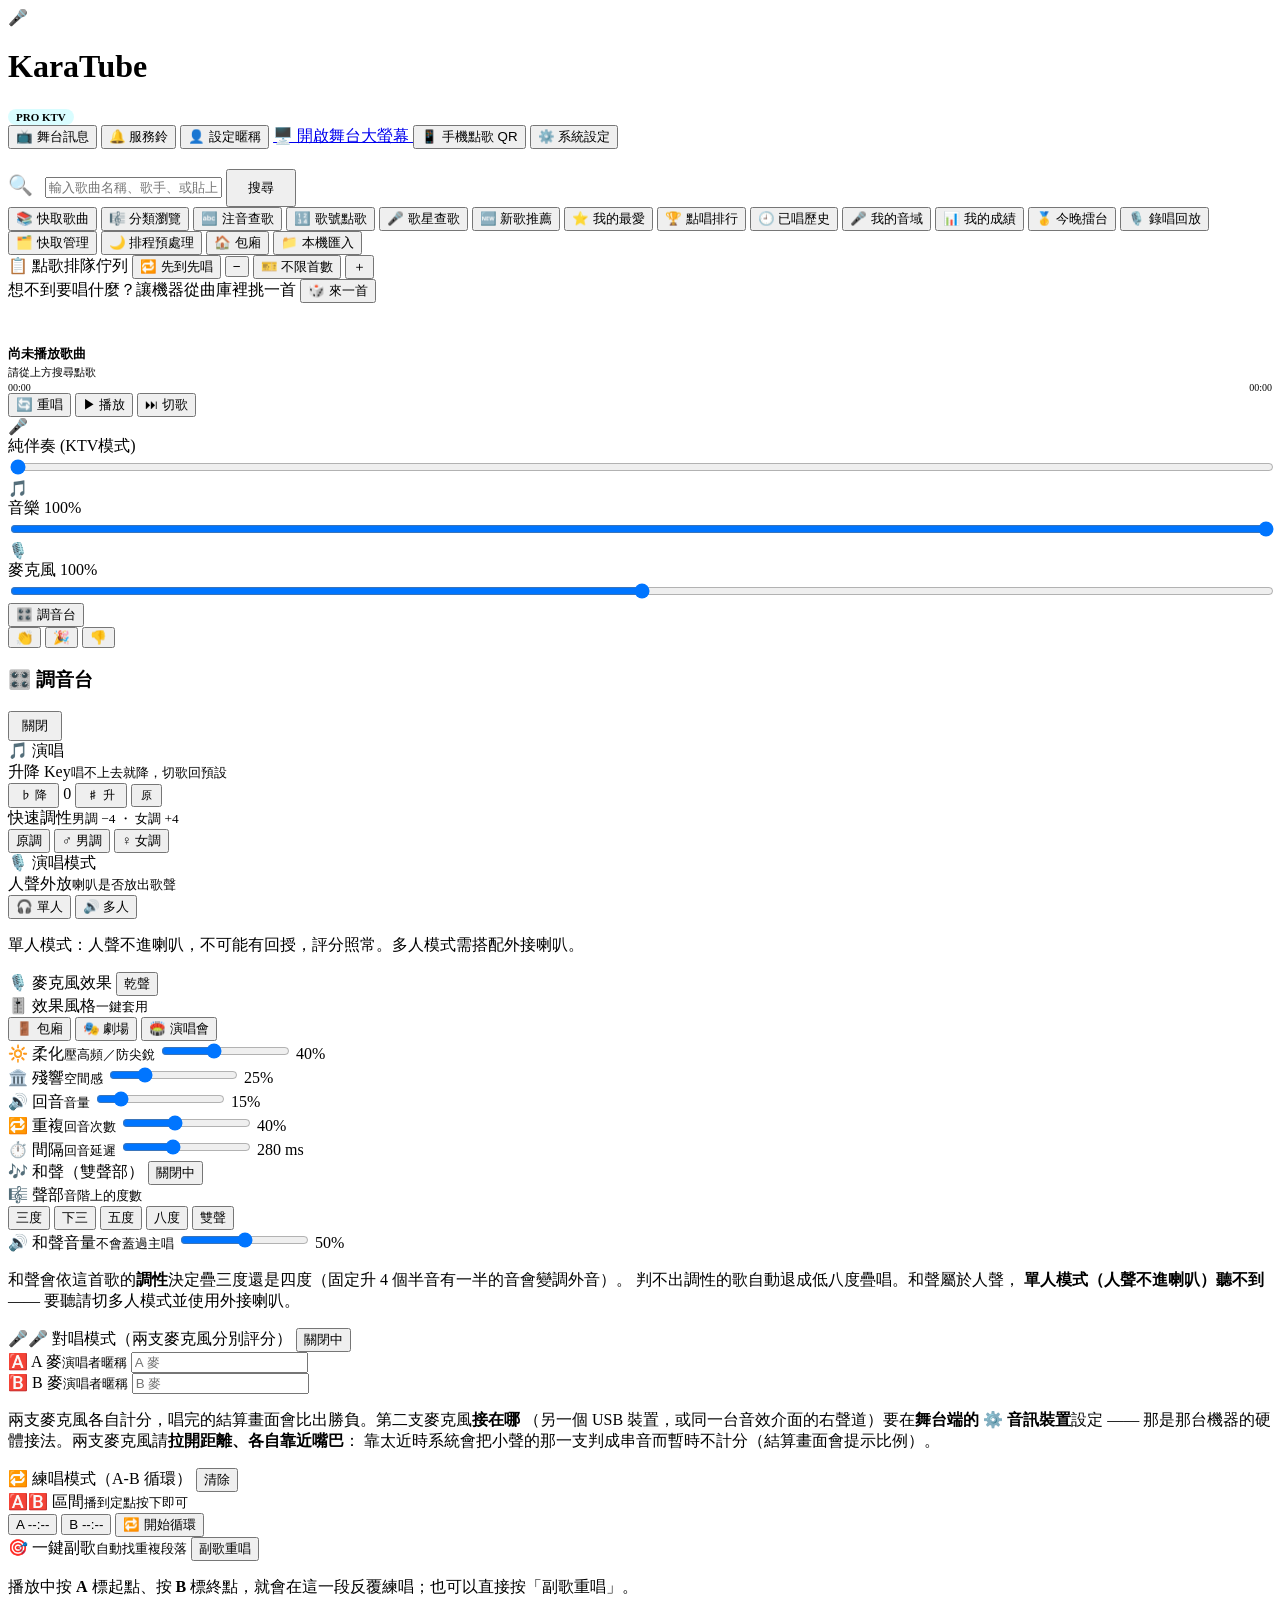
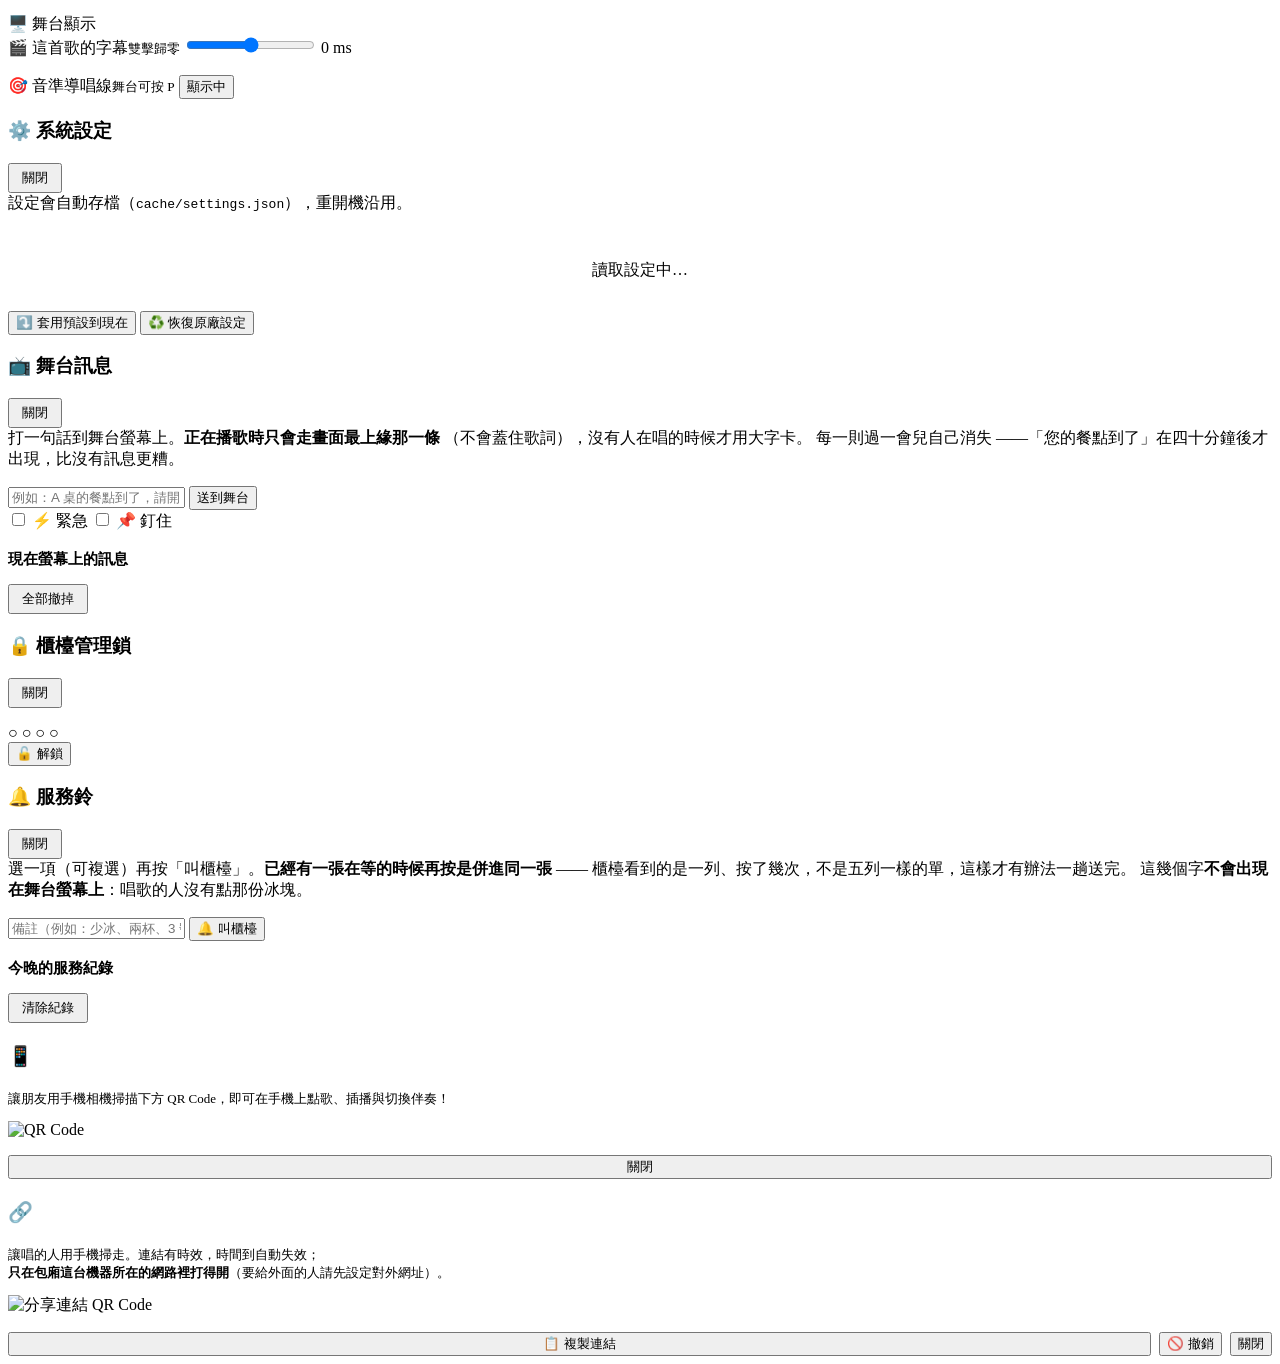
==== commit 9d3cd597: "新增音域檢測與建議 Key，難的是「哪些幀可以收」與「那幾個數字怎麼算」 商用點歌機的「男調 −4 ／女調 +4」是一個對所有人都一樣的猜測。這一版補上 JOYSOUND「音域チェック」與 DAM 推" ====
--- a/frontend/index.html
+++ b/frontend/index.html
@@ -95,6 +95,7 @@
         <button class="btn btn-secondary lib-tab" data-lib="favorites">⭐ 我的最愛</button>
         <button class="btn btn-secondary lib-tab" data-lib="rankings">🏆 點唱排行</button>
         <button class="btn btn-secondary lib-tab" data-lib="history">🕘 已唱歷史</button>
+        <button class="btn btn-secondary lib-tab" data-lib="voice" title="我的音域：機器從你唱過的歌認識你的聲音，之後對每一首歌說「這首對你偏高，建議降 2 個 Key」">🎤 我的音域</button>
         <button class="btn btn-secondary lib-tab" data-lib="trends" title="跨場次段落趨勢：同一首唱滿三次就看得出你一向強在哪一段">📊 我的成績</button>
         <button class="btn btn-secondary lib-tab" data-lib="contest" title="今晚擂台：這一場誰是歌王。唱滿三首不同的歌就上榜，代表分＝最好的三首平均命中率">🥇 今晚擂台</button>
         <button class="btn btn-secondary lib-tab" data-lib="recordings" title="錄唱回放：把剛剛唱的那一次聽回來（要先到系統設定頁打開錄音）">🎙️ 錄唱回放</button>
@@ -257,6 +258,17 @@
             <span id="keyValueText" class="key-value">0</span>
             <button id="keyUpBtn" class="btn btn-secondary" style="padding: 2px 10px; font-size: 12px;">♯ 升</button>
             <button id="keyResetBtn" class="btn btn-secondary" style="padding: 2px 8px; font-size: 11px;">原</button>
+          </div>
+        </div>
+        <!-- 建議 Key：機器從你唱過的歌認識你的音域之後，對這一首說一句話。
+             沒有建議可講（這首歌沒有導唱音符）時整列不出現 —— 一個永遠在的
+             空白列會讓人以為它壞了。 -->
+        <div class="mixer-row key-advice-row" id="keyAdviceRow" style="display: none;">
+          <label>建議 Key<small>依你唱過的歌</small></label>
+          <div class="key-advice-box">
+            <div class="key-advice-text" id="keyAdviceText"></div>
+            <button class="btn btn-secondary mixer-mini-btn" id="keyAdviceApplyBtn"
+                    style="display: none;">套用</button>
           </div>
         </div>
         <div class="mixer-row">
@@ -695,6 +707,8 @@
   <script src="/js/autofill-view.js"></script>
   <script src="/js/room-view.js"></script>
   <script src="/js/rooms-view.js"></script>
+  <!-- 音域：採集器（舞台用）與「這一行要不要出現」的判斷（點歌台用） -->
+  <script src="/js/vocal-range.js"></script>
   <script src="/js/controller.js"></script>
 </body>
 </html>
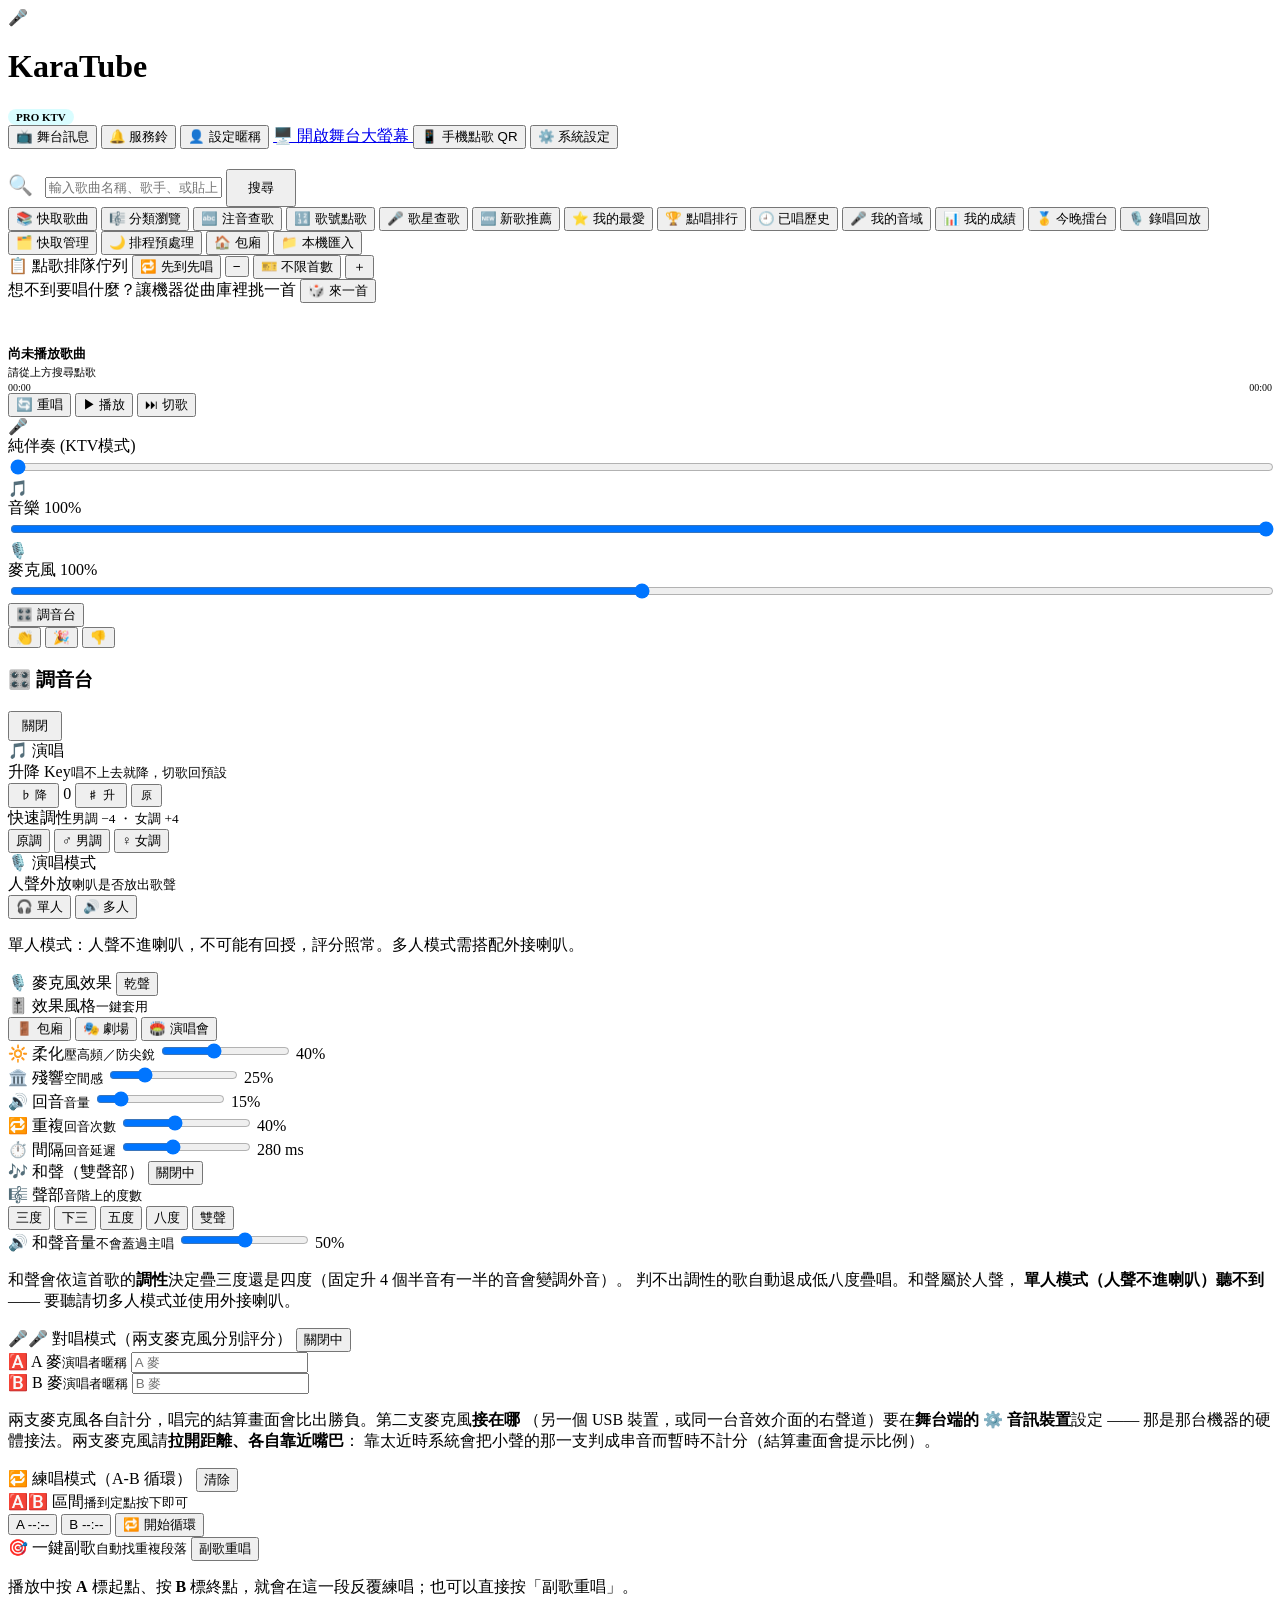
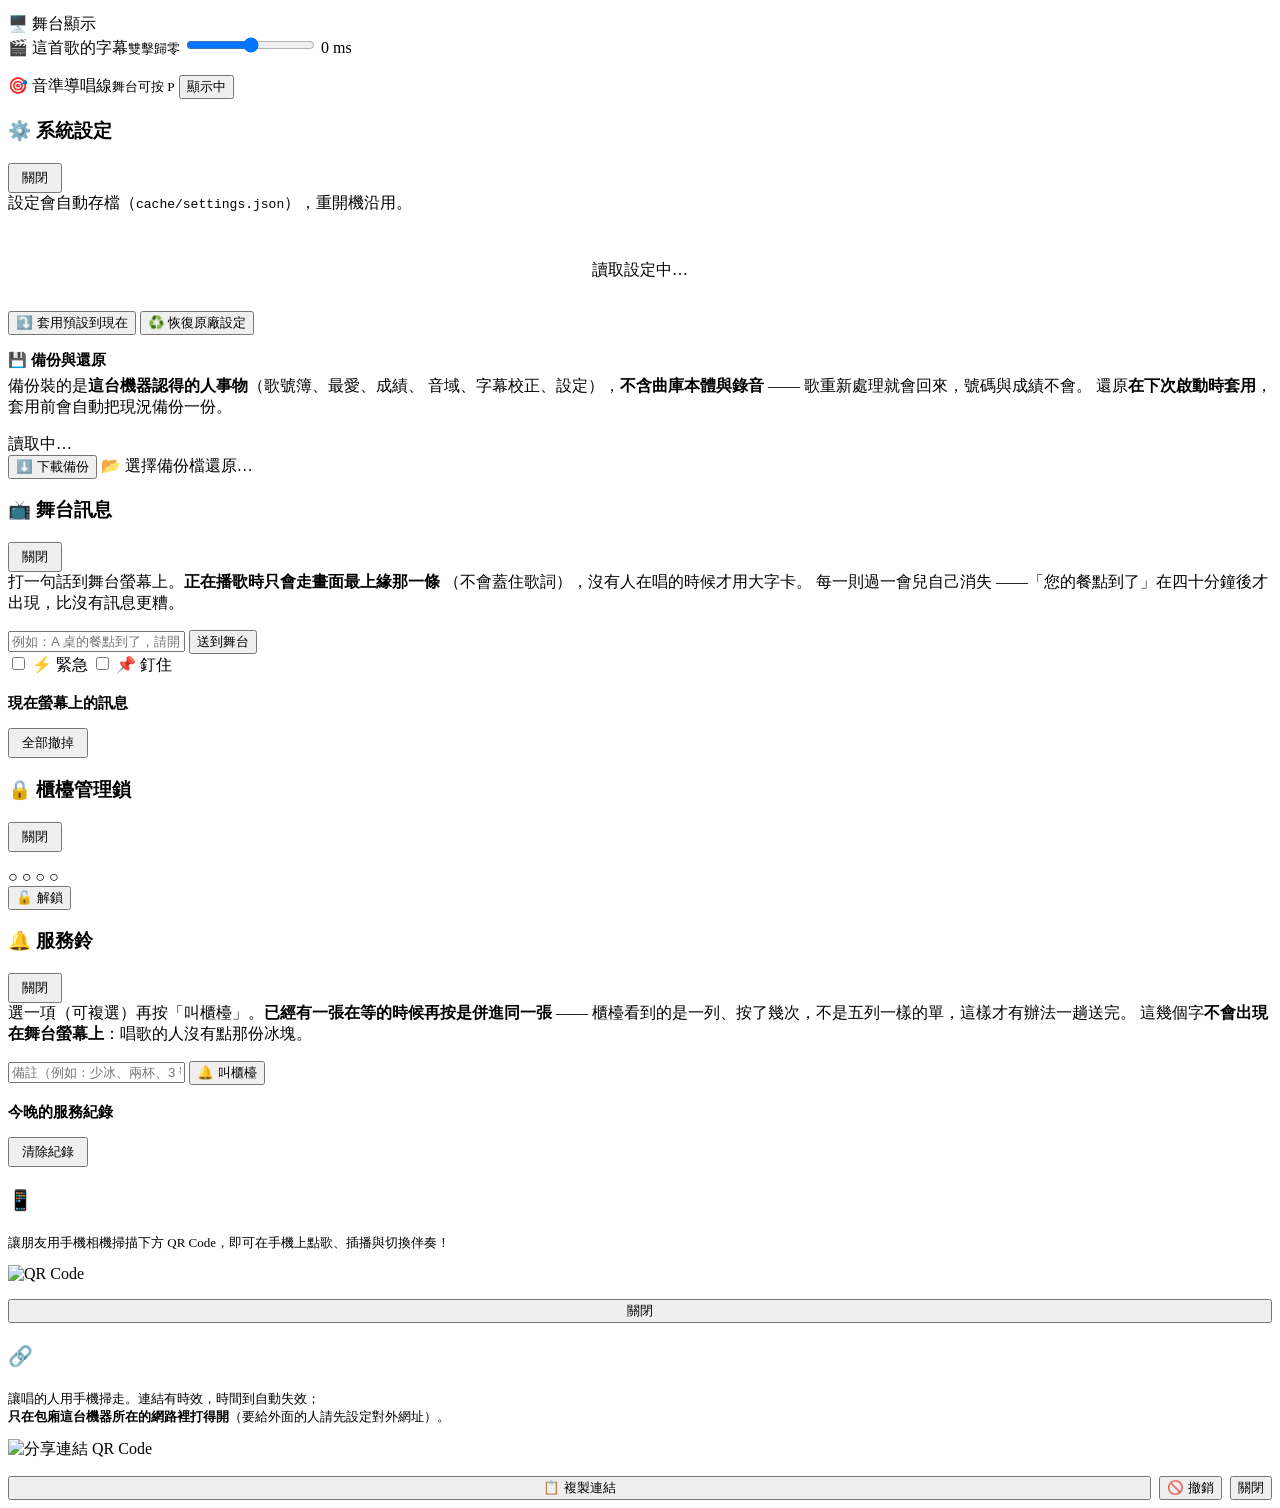
==== commit 89a84131: "新增備份與還原（換機器把這台認得的人事物帶走），難的是「還原不能當場做」 前面二十九版補的都是「包廂裡的那一晚」，這一版補的是那一晚之後：硬碟會壞、 機器會換。在這之前，這台機器累積出來的每一樣東西（" ====
--- a/frontend/index.html
+++ b/frontend/index.html
@@ -483,6 +483,27 @@
         </button>
       </div>
       <p id="settingsRuntimeHint" class="mixer-hint"></p>
+
+      <!-- 備份與還原：那一晚之後的事（硬碟會壞、機器會換） -->
+      <div class="backup-panel">
+        <h3 style="font-size: 15px; margin: 0 0 6px;">💾 備份與還原</h3>
+        <p class="mixer-hint" style="margin-top: 0;">
+          備份裝的是<strong>這台機器認得的人事物</strong>（歌號簿、最愛、成績、
+          音域、字幕校正、設定），<strong>不含曲庫本體與錄音</strong> ——
+          歌重新處理就會回來，號碼與成績不會。
+          還原<strong>在下次啟動時套用</strong>，套用前會自動把現況備份一份。
+        </p>
+        <div id="backupPlan" class="backup-plan">讀取中…</div>
+        <div class="backup-actions">
+          <button id="backupDownloadBtn" class="btn btn-primary"
+                  title="打一份備份帶走。檔案不會留在這台機器上">⬇️ 下載備份</button>
+          <label for="restoreFile" class="btn btn-secondary" style="margin: 0;">
+            📂 選擇備份檔還原…
+          </label>
+          <input type="file" id="restoreFile" accept=".zip,application/zip" hidden>
+        </div>
+        <div id="restoreReport" class="backup-report"></div>
+      </div>
     </div>
   </div>
 
@@ -709,6 +730,9 @@
   <script src="/js/rooms-view.js"></script>
   <!-- 音域：採集器（舞台用）與「這一行要不要出現」的判斷（點歌台用） -->
   <script src="/js/vocal-range.js"></script>
+  <!-- 備份與還原：這一頁顯示錯了會讓人按下一個他以為是別的意思的按鈕，
+       所以判斷全在這支純資料模組裡，並且有測試（frontend/tests/backup-view.test.js）。 -->
+  <script src="/js/backup-view.js"></script>
   <script src="/js/controller.js"></script>
 </body>
 </html>
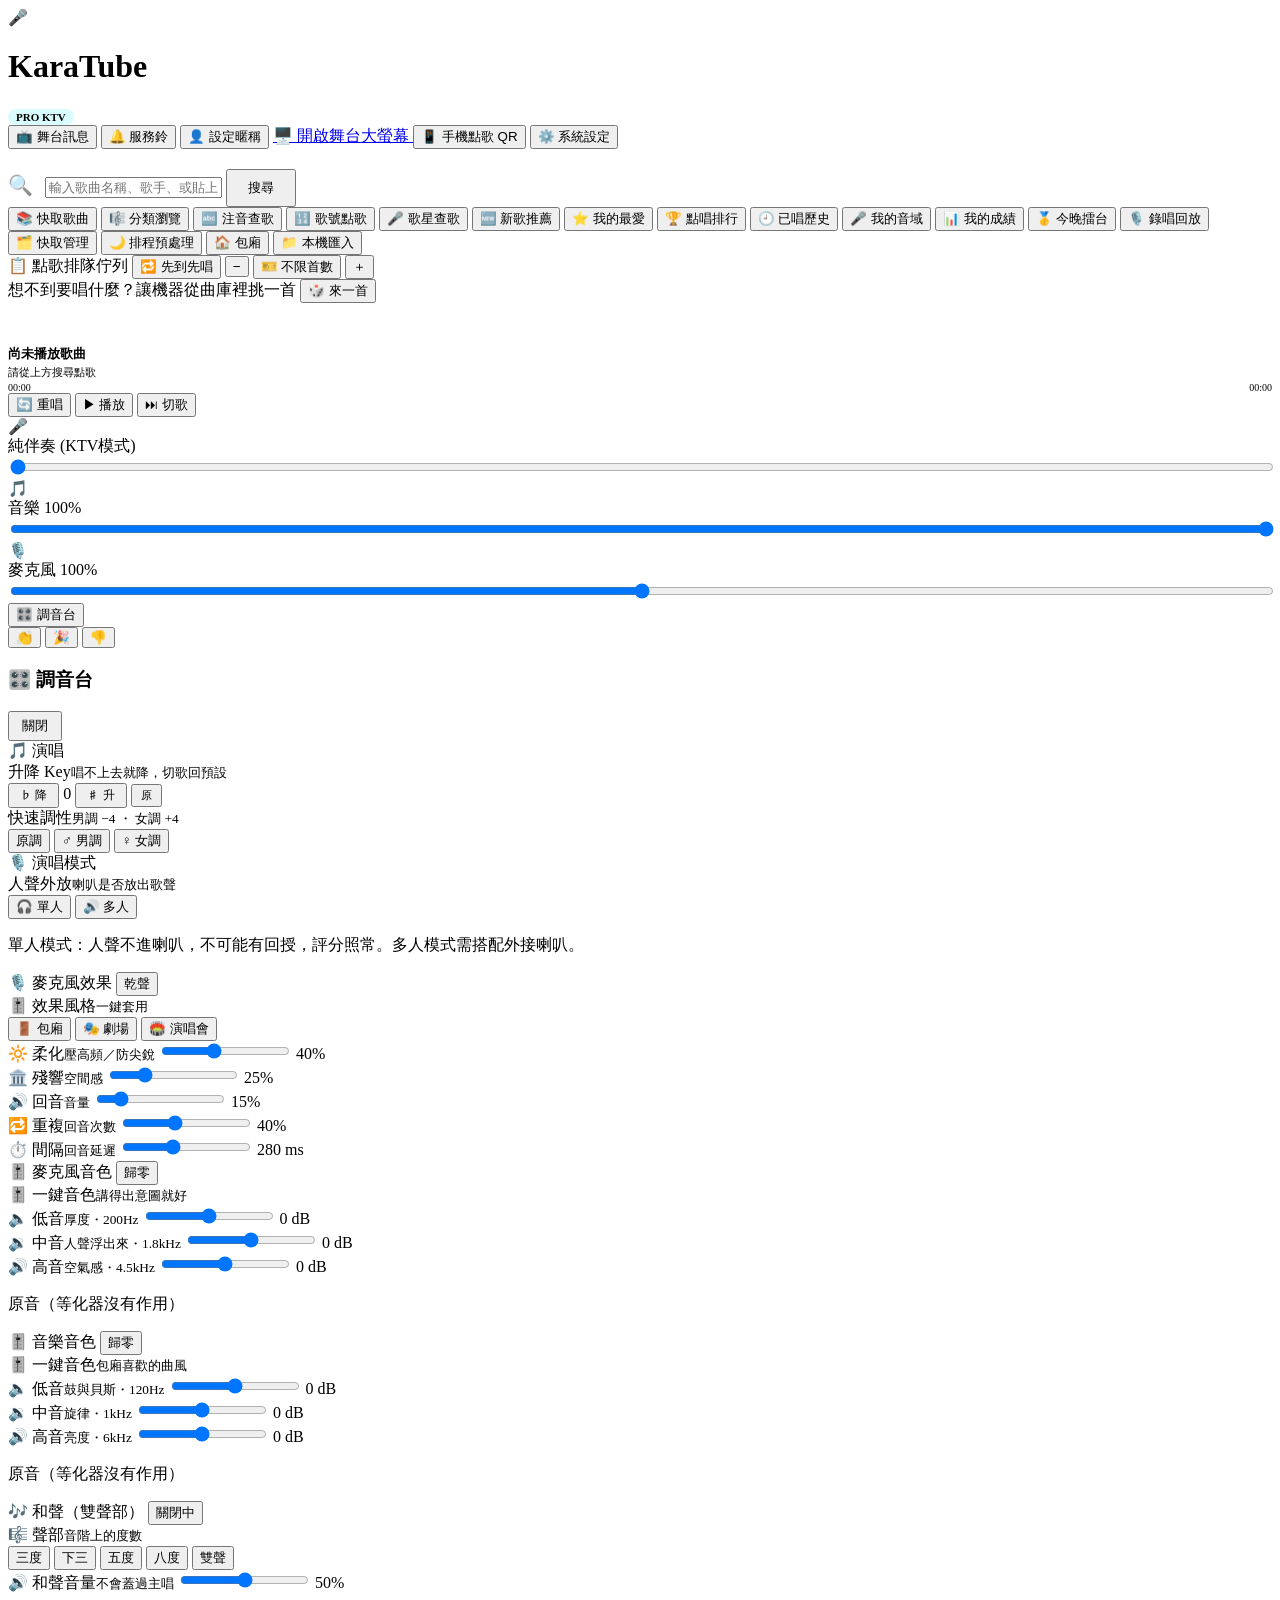
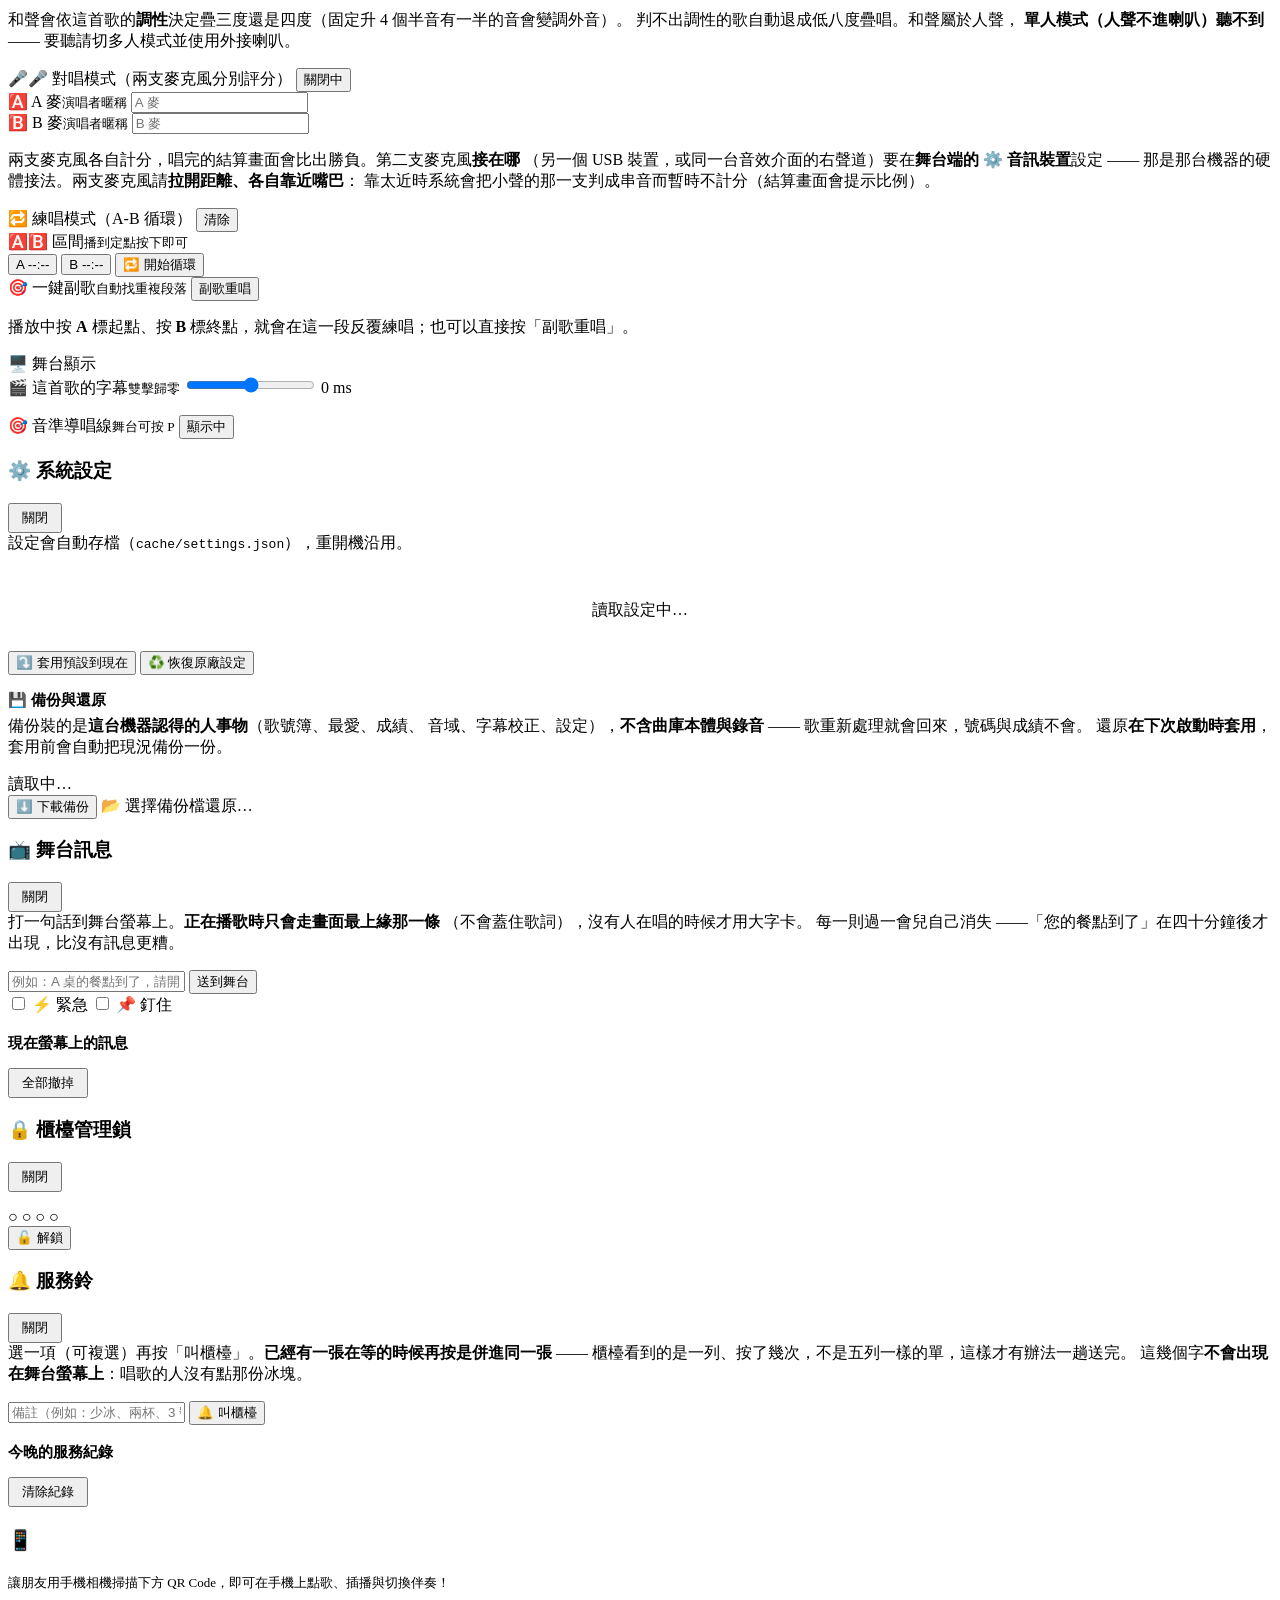
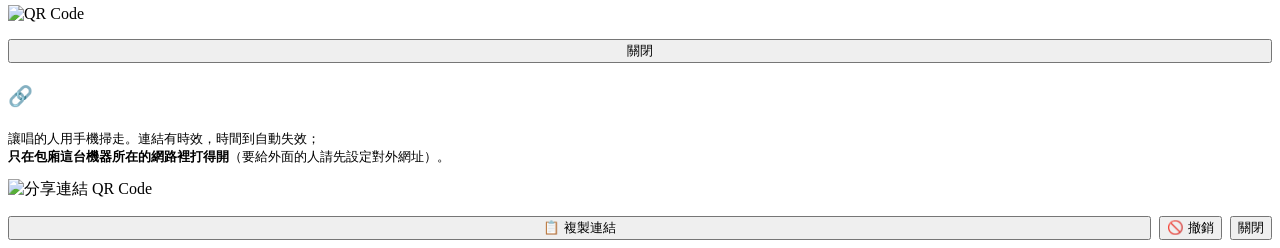
==== commit 1b686342: "新增三段音色等化器（面板上那三顆旋鈕），難的是「推完之後音量怎麼辦」 商用 KTV 擴大機面板上一定有高音／中音／低音，而這台機器在這一版之前只有 一顆單向的「高頻柔化」—— 它只能把聲音變悶，不能把" ====
--- a/frontend/index.html
+++ b/frontend/index.html
@@ -339,6 +339,75 @@
           <input type="range" id="micEchoTimeSlider" min="80" max="600" step="10" value="280">
           <span id="micEchoTimeText" class="slider-value">280 ms</span>
         </div>
+      </div>
+
+      <!-- 三段音色等化器：商用 KTV 擴大機面板上的高音／中音／低音。
+           麥克風一套、音樂一套 —— 「我的聲音太悶」與「這首歌的低音太轟」
+           是兩件事，一顆旋鈕同時動兩邊的話，下一個人唱的時候沒有人知道要調回去哪裡。 -->
+      <div class="mixer-section">
+        <div class="mixer-section-title">
+          🎚️ 麥克風音色
+          <button id="micEqResetBtn" class="btn btn-secondary mixer-mini-btn"
+                  title="三段歸零，回到原音">歸零</button>
+        </div>
+
+        <div class="mixer-row">
+          <label>🎚️ 一鍵音色<small>講得出意圖就好</small></label>
+          <div class="mode-switch mic-eq-presets" style="flex: 1;"></div>
+        </div>
+
+        <div class="mixer-row">
+          <label>🔈 低音<small>厚度・200Hz</small></label>
+          <input type="range" id="micEqBassSlider" min="-12" max="12" step="0.5" value="0">
+          <span id="micEqBassText" class="slider-value">0 dB</span>
+        </div>
+
+        <div class="mixer-row">
+          <label>🔉 中音<small>人聲浮出來・1.8kHz</small></label>
+          <input type="range" id="micEqMidSlider" min="-12" max="12" step="0.5" value="0">
+          <span id="micEqMidText" class="slider-value">0 dB</span>
+        </div>
+
+        <div class="mixer-row">
+          <label>🔊 高音<small>空氣感・4.5kHz</small></label>
+          <input type="range" id="micEqTrebleSlider" min="-12" max="12" step="0.5" value="0">
+          <span id="micEqTrebleText" class="slider-value">0 dB</span>
+        </div>
+
+        <p id="micEqHint" class="mixer-hint">原音（等化器沒有作用）</p>
+      </div>
+
+      <div class="mixer-section">
+        <div class="mixer-section-title">
+          🎚️ 音樂音色
+          <button id="musicEqResetBtn" class="btn btn-secondary mixer-mini-btn"
+                  title="三段歸零，回到這首歌本來的混音">歸零</button>
+        </div>
+
+        <div class="mixer-row">
+          <label>🎚️ 一鍵音色<small>包廂喜歡的曲風</small></label>
+          <div class="mode-switch music-eq-presets" style="flex: 1;"></div>
+        </div>
+
+        <div class="mixer-row">
+          <label>🔈 低音<small>鼓與貝斯・120Hz</small></label>
+          <input type="range" id="musicEqBassSlider" min="-8" max="8" step="0.5" value="0">
+          <span id="musicEqBassText" class="slider-value">0 dB</span>
+        </div>
+
+        <div class="mixer-row">
+          <label>🔉 中音<small>旋律・1kHz</small></label>
+          <input type="range" id="musicEqMidSlider" min="-8" max="8" step="0.5" value="0">
+          <span id="musicEqMidText" class="slider-value">0 dB</span>
+        </div>
+
+        <div class="mixer-row">
+          <label>🔊 高音<small>亮度・6kHz</small></label>
+          <input type="range" id="musicEqTrebleSlider" min="-8" max="8" step="0.5" value="0">
+          <span id="musicEqTrebleText" class="slider-value">0 dB</span>
+        </div>
+
+        <p id="musicEqHint" class="mixer-hint">原音（等化器沒有作用）</p>
       </div>
 
       <!-- 和聲（雙聲部）：跟著旋律在音階上疊第二個聲部，一個人唱起來像兩個人 -->
@@ -729,6 +798,9 @@
   <script src="/js/room-view.js"></script>
   <script src="/js/rooms-view.js"></script>
   <!-- 音域：採集器（舞台用）與「這一行要不要出現」的判斷（點歌台用） -->
+  <!-- 三段音色等化器的純邏輯（濾波器參數、補償增益、嘯叫風險提示、一鍵音色）。
+       點歌台只用它畫滑桿與說明；真正的濾波器在舞台端。 -->
+  <script src="/js/tone-eq.js"></script>
   <script src="/js/vocal-range.js"></script>
   <!-- 備份與還原：這一頁顯示錯了會讓人按下一個他以為是別的意思的按鈕，
        所以判斷全在這支純資料模組裡，並且有測試（frontend/tests/backup-view.test.js）。 -->
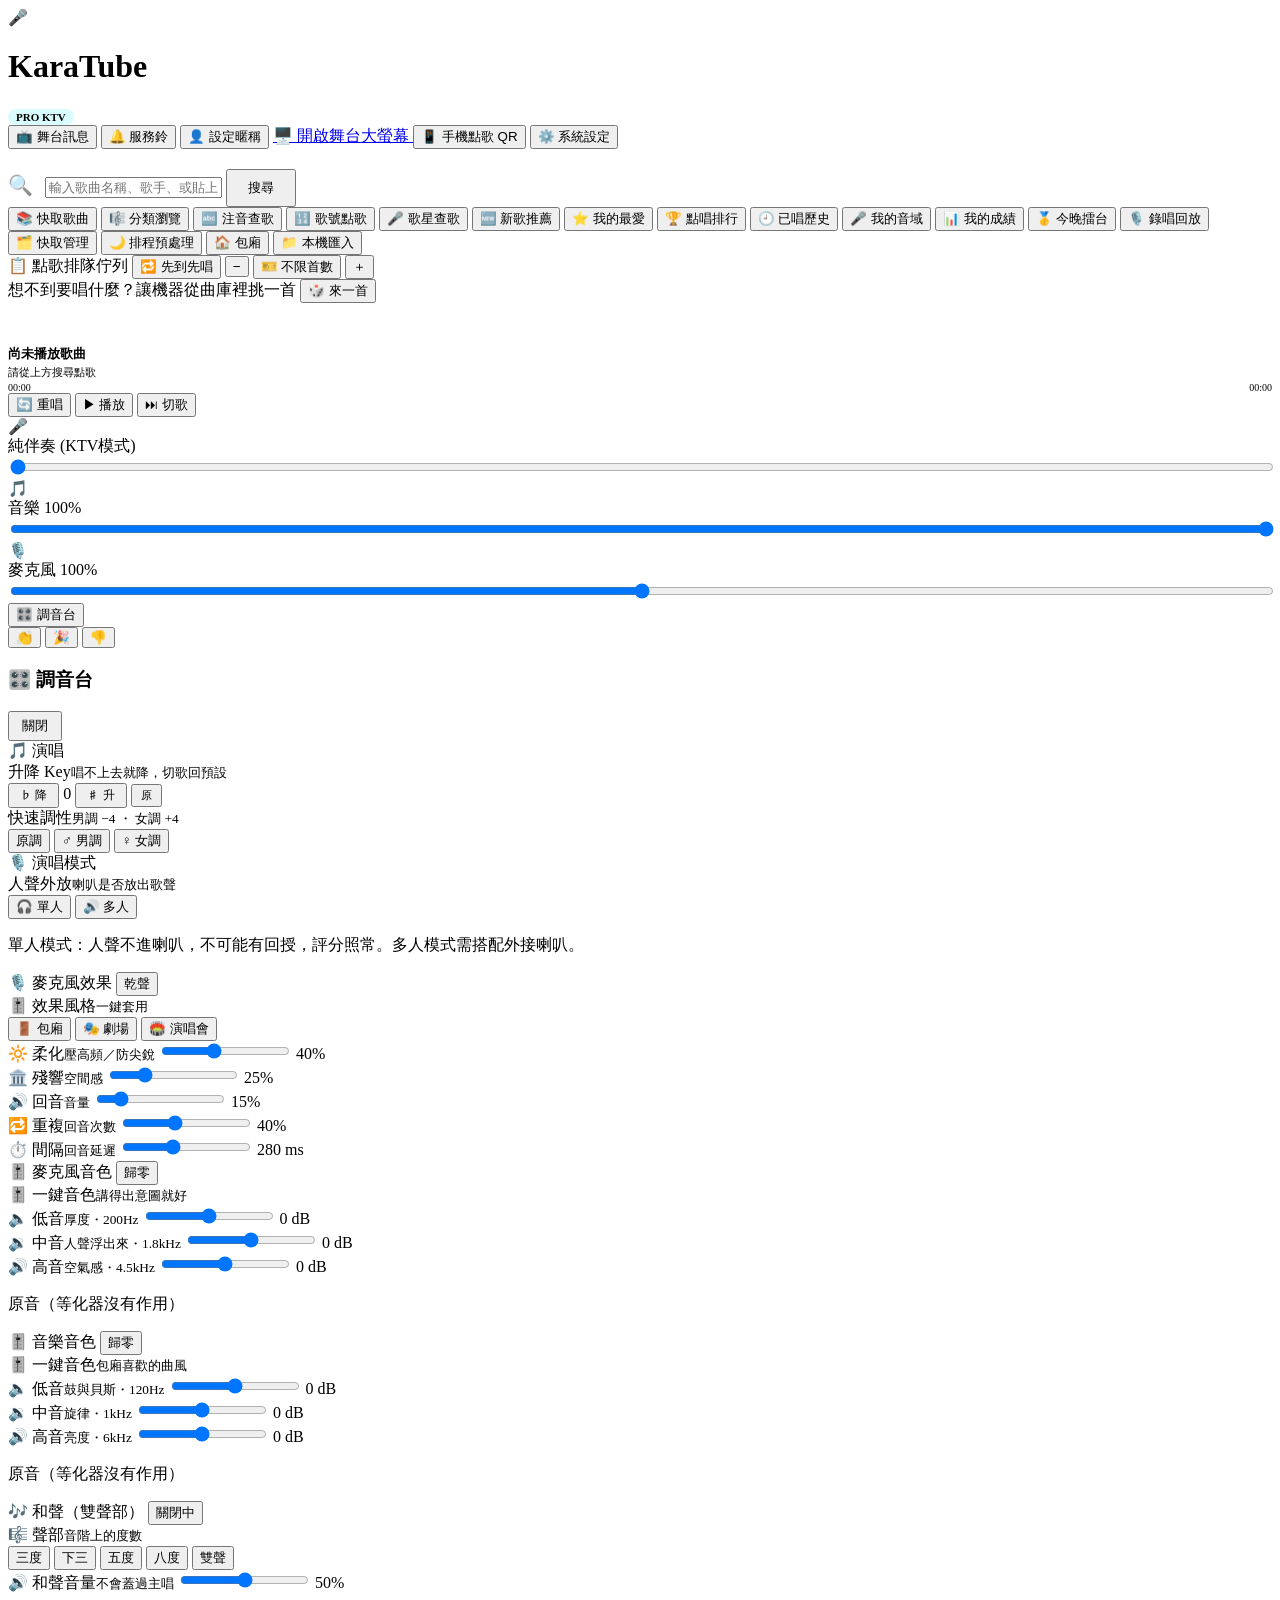
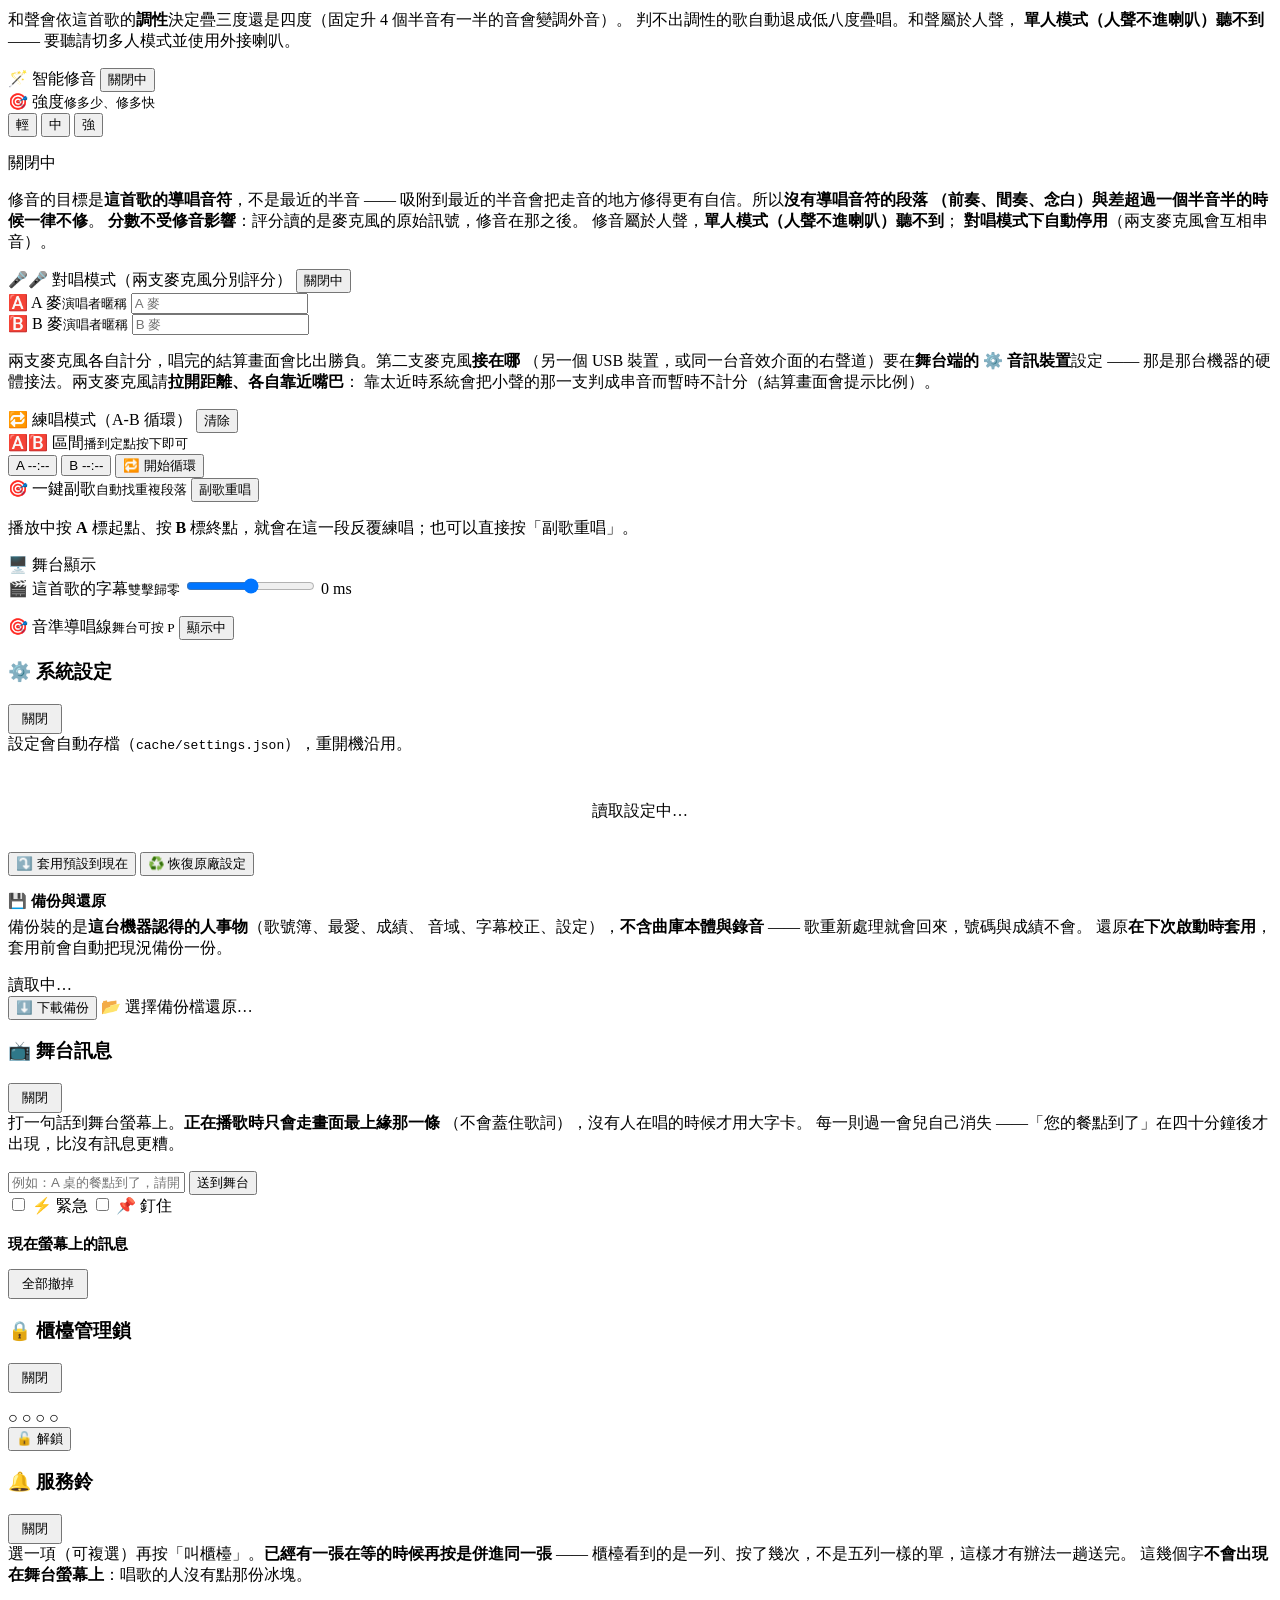
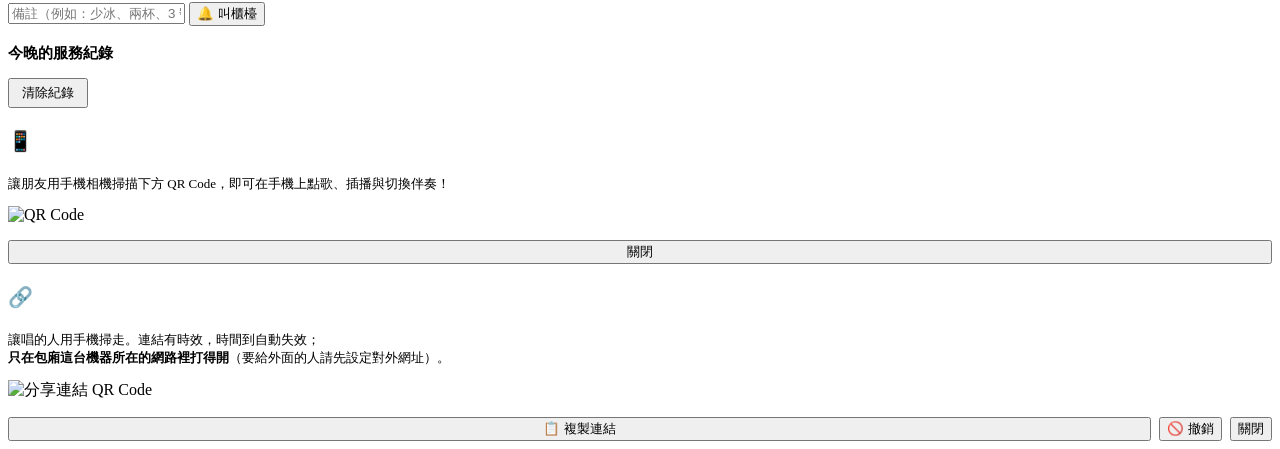
==== commit c75df04c: "新增智能修音（把音高推回導唱音符上），難的是「什麼時候不要動」 新一代點歌機與手機 K 歌 App 都有的那顆鍵（金嗓的「美聲」、全民K歌與唱吧的 「智能修音」、DAM 的ピッチ補正）。這台機器在這一" ====
--- a/frontend/index.html
+++ b/frontend/index.html
@@ -169,6 +169,11 @@
 
   <!-- Bottom Control Deck -->
   <footer class="control-deck">
+    <!-- 跳過前奏／間奏：只在舞台真的在倒數時才出現。
+         絕對定位浮在控制列上緣，**刻意不排進那一排按鈕裡** ——
+         它旁邊那顆是「切歌」，而一顆會突然冒出來、把切歌往旁邊推開的按鈕，
+         遲早會讓某個人在想少等二十秒的時候整首歌沒了。 -->
+    <button id="interludeSkipBtn" class="interlude-skip" style="display: none;"></button>
     <!-- Current Track Mini Info -->
     <div class="now-playing-mini">
       <img id="nowPlayingThumb" src="data:image/svg+xml;utf8,<svg xmlns='http://www.w3.org/2000/svg' width='54' height='38' fill='%23222'></svg>" style="width: 54px; height: 38px; border-radius: 8px; object-fit: cover;">
@@ -444,6 +449,39 @@
           和聲會依這首歌的<b>調性</b>決定疊三度還是四度（固定升 4 個半音有一半的音會變調外音）。
           判不出調性的歌自動退成低八度疊唱。和聲屬於人聲，
           <b>單人模式（人聲不進喇叭）聽不到</b> —— 要聽請切多人模式並使用外接喇叭。
+        </p>
+      </div>
+
+      <!-- 智能修音：把唱出來的音高推回這一幀的導唱音符上
+           （金嗓的「美聲」、全民K歌與唱吧的「智能修音」） -->
+      <div class="mixer-section">
+        <div class="mixer-section-title">
+          🪄 智能修音
+          <button id="pitchFixToggleBtn" class="btn btn-secondary mixer-mini-btn"
+                  title="一鍵開關智能修音">關閉中</button>
+        </div>
+
+        <div class="mixer-row">
+          <label>🎯 強度<small>修多少、修多快</small></label>
+          <div class="mode-switch pitch-fix-strengths" style="flex: 1;">
+            <button class="mode-btn pitch-fix-strength-btn" data-strength="light"
+                    title="只修定住之後的偏差，抖音與轉音完全保留">輕</button>
+            <button class="mode-btn pitch-fix-strength-btn" data-strength="medium"
+                    title="聽得出來比較準，但還聽得出是你在唱">中</button>
+            <button class="mode-btn pitch-fix-strength-btn" data-strength="strong"
+                    title="貼著導唱音符走，抖音會被削掉一部分">強</button>
+          </div>
+        </div>
+
+        <p id="pitchFixHint" class="mixer-hint">關閉中</p>
+
+        <p class="mixer-hint">
+          修音的目標是<b>這首歌的導唱音符</b>，不是最近的半音 ——
+          吸附到最近的半音會把走音的地方修得更有自信。所以<b>沒有導唱音符的段落
+          （前奏、間奏、念白）與差超過一個半音半的時候一律不修</b>。
+          <b>分數不受修音影響</b>：評分讀的是麥克風的原始訊號，修音在那之後。
+          修音屬於人聲，<b>單人模式（人聲不進喇叭）聽不到</b>；
+          <b>對唱模式下自動停用</b>（兩支麥克風會互相串音）。
         </p>
       </div>
 
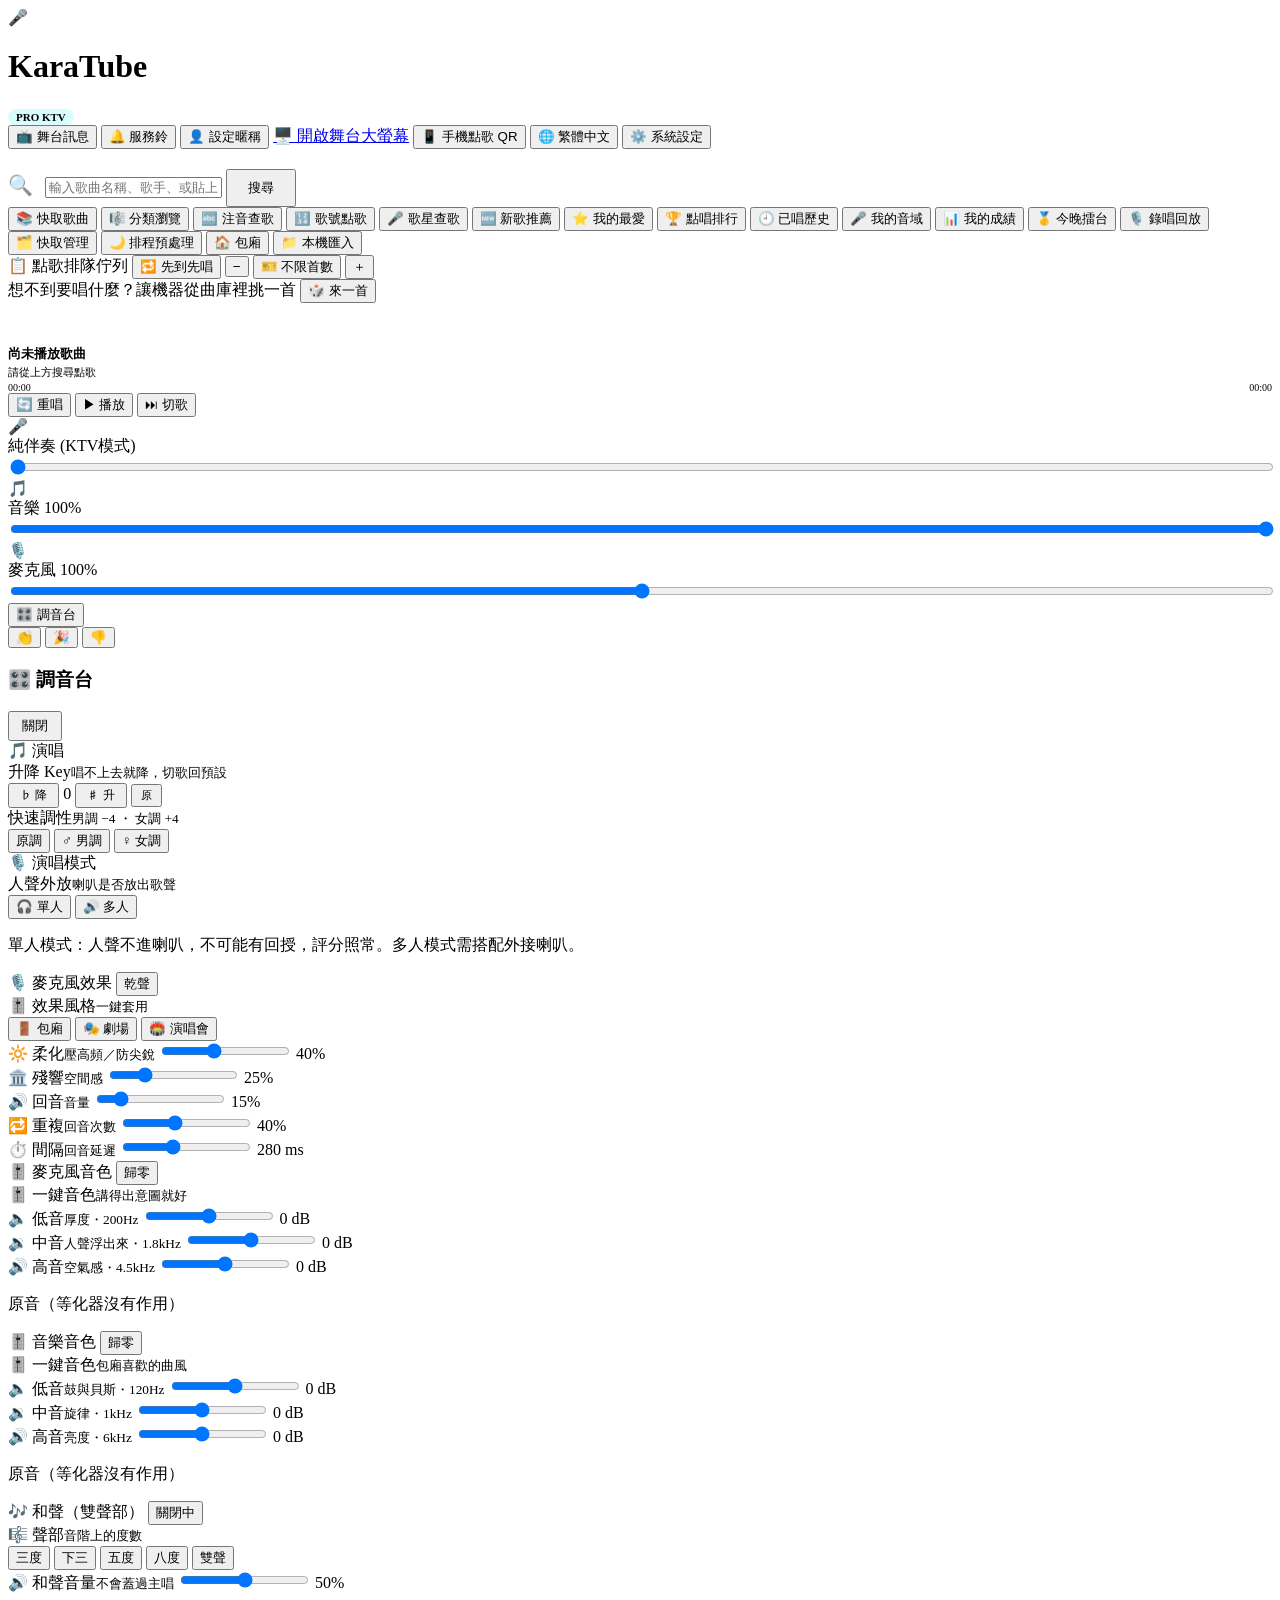
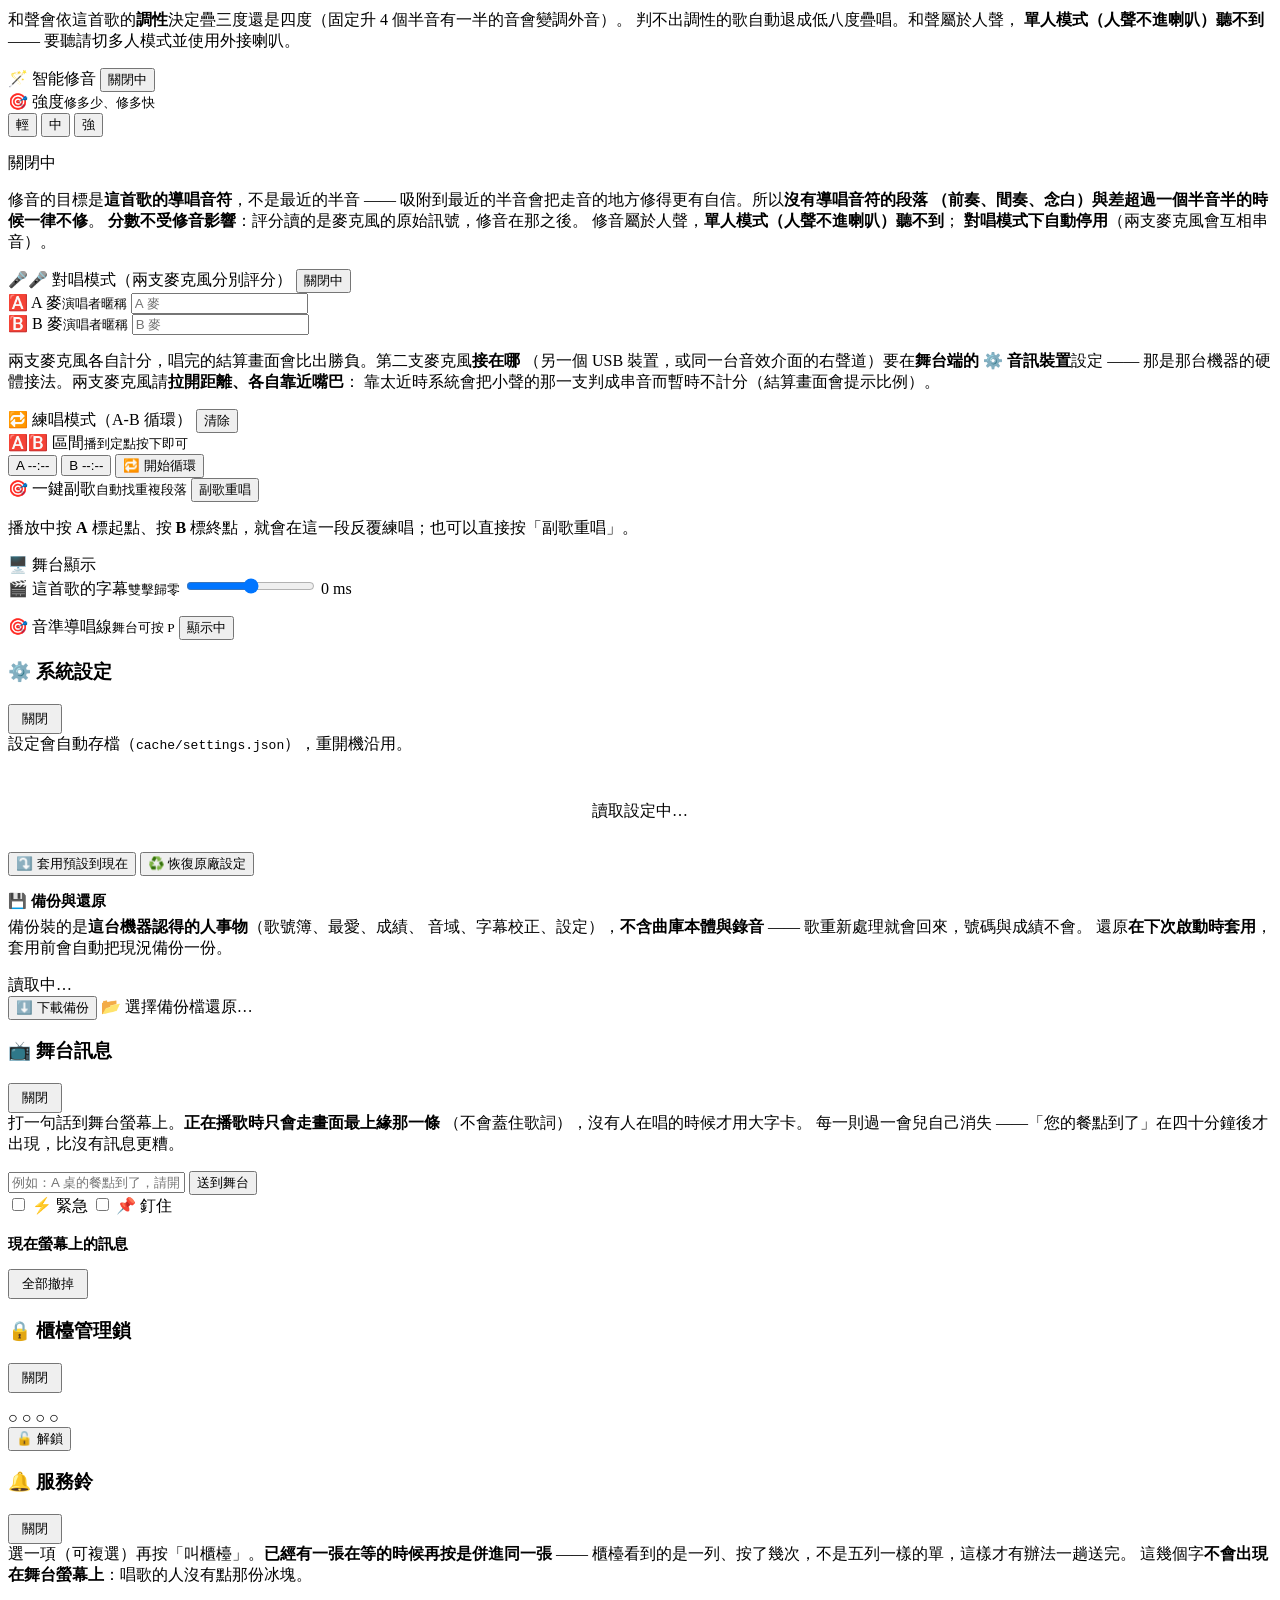
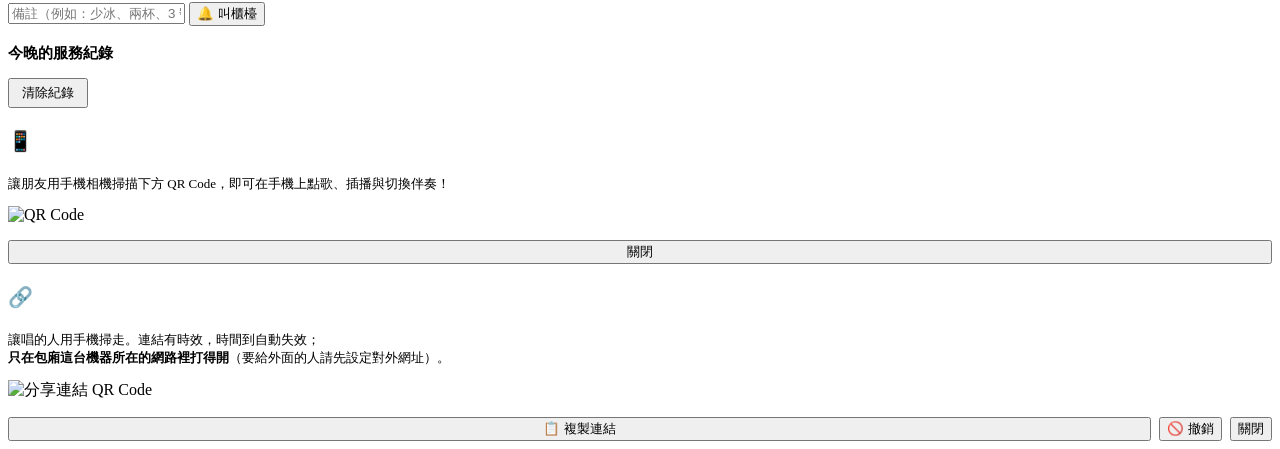
==== commit 1c07ba28: "新增多語介面（繁中／English／日本語），難的是「語言到底是誰的屬性」 翻譯本身不是難處。三件事才是：  語言是誰的屬性 —— 做成「一台機器一個設定」在包廂裡是錯的：三支手機 其中一支的主人看不" ====
--- a/frontend/index.html
+++ b/frontend/index.html
@@ -17,51 +17,68 @@
       <!-- 包廂計時（歡唱時間）。放在最上排而不是收進系統設定頁裡：這是整台機器上
            唯一一個「所有人都要看得到、而且看錯就會吵起來」的數字。
            沒開計時（系統設定頁的開關）時整組不出現，見 controller.js renderRoom。 -->
+      <!-- 這顆鍵的字是 render 當場寫進去的（狀態就寫在字上），所以沒有 data-i18n：
+           標了也會在第一次 render 時被覆蓋掉，留著只會讓人以為它翻好了。
+           滑鼠提示不會被覆蓋，所以那一半照常跟著語言走。
+           動態訊息的三語化是下一輪的事（見 docs/ROADMAP.md）。 -->
       <span class="room-timer" id="roomTimer" style="display: none;">
         <button class="btn btn-secondary room-clock" id="roomClockBtn"
+                data-i18n-title="header.room_clock_hint"
                 title="歡唱時間。還沒開始計時就按一下開始；計時中按一下可以結束計時">⏱️ 開始計時</button>
         <button class="btn btn-secondary room-step" id="roomExtendBtn"
+                data-i18n-title="header.room_extend_hint"
                 title="續時：加時間，不是重開一場。時間到停住時按它會接著播下一首">＋時間</button>
         <button class="btn btn-secondary room-step" id="roomPauseBtn"
+                data-i18n-title="header.room_pause_hint"
                 title="暫停計時（中場休息、餐點來了）。播放不受影響">⏸️</button>
       </span>
       <!-- 舞台訊息（跑馬燈）：櫃檯把字打到包廂螢幕上。放在最上排、不收進設定頁裡 ——
            要用到它的時候（餐點送到門口、有人要唱生日歌）是分秒的事，
            翻三層選單才找得到的功能等於沒有。 -->
-      <button class="btn btn-secondary" id="marqueeBtn" title="把一句話打到舞台螢幕上（餐點到了、生日祝福）">
-        📺 舞台訊息<span id="marqueeCountBadge" class="marquee-count" style="display: none;"></span>
+      <button class="btn btn-secondary" id="marqueeBtn" data-i18n-title="header.marquee_hint"
+              title="把一句話打到舞台螢幕上（餐點到了、生日祝福）">
+        <span data-i18n="header.marquee">📺 舞台訊息</span><span id="marqueeCountBadge" class="marquee-count" style="display: none;"></span>
       </button>
       <!-- 服務鈴（包廂呼叫櫃檯）：跑馬燈的反方向。同樣放在最上排 ——
            要按它的時候（麥克風沒聲音、餐點還沒來）翻三層選單才找得到，
            那個人會直接推開門走出去，而這顆鍵存在的意義就是讓他不必。
            等待中的單會讓這顆鍵一直亮著（見 controller.js renderServiceBell）。 -->
-      <button class="btn btn-secondary" id="serviceBtn" title="叫櫃檯：送餐、加冰塊、清潔、麥克風／音響、結帳">
-        🔔 服務鈴<span id="serviceCountBadge" class="marquee-count" style="display: none;"></span>
+      <button class="btn btn-secondary" id="serviceBtn" data-i18n-title="header.service_hint"
+              title="叫櫃檯：送餐、加冰塊、清潔、麥克風／音響、結帳">
+        <span data-i18n="header.service">🔔 服務鈴</span><span id="serviceCountBadge" class="marquee-count" style="display: none;"></span>
       </button>
       <!-- 多包廂：這一頁現在在哪一間。只有一間包廂的機器整顆不出現 ——
            家裡那台不需要看到一個永遠只有一個選項的切換鍵。
            按下去會跳到「🏠 包廂」那一頁（櫃檯總覽），不另外開一層 modal：
            切房間是要看著全店的狀況做的決定，不是從下拉選單裡盲選一個房號。 -->
       <button class="btn btn-secondary" id="roomSwitchBtn" style="display: none;"
+              data-i18n-title="header.room_switch_hint"
               title="這一頁現在在哪一間包廂。按一下看全店總覽並切換">🏠 包廂</button>
-      <button class="btn btn-secondary" id="nickBtn" title="設定顯示在佇列上的暱稱，讓大家知道是誰點的歌">
-        👤 <span id="nickText">設定暱稱</span>
+      <button class="btn btn-secondary" id="nickBtn" data-i18n-title="header.nickname_hint"
+              title="設定顯示在佇列上的暱稱，讓大家知道是誰點的歌">
+        👤 <span id="nickText" data-i18n="header.nickname">設定暱稱</span>
       </button>
       <!-- 舞台大螢幕的連結帶著房號（controller.js 開機時補上 ?room=）：
            不帶的話，在 202 包廂的點歌台按下去會開出一台播 default 的舞台。 -->
-      <a href="/player.html" target="_blank" class="btn btn-primary" id="openPlayerBtn">
-        🖥️ 開啟舞台大螢幕
-      </a>
-      <button class="btn btn-secondary" id="qrBtn">
-        📱 手機點歌 QR
-      </button>
-      <button class="btn btn-secondary" id="settingsBtn" title="開機預設音效、自動音量平衡、快取上限、AI 模型">
-        ⚙️ 系統設定
-      </button>
+      <a href="/player.html" target="_blank" class="btn btn-primary" id="openPlayerBtn"
+         data-i18n="header.open_stage">🖥️ 開啟舞台大螢幕</a>
+      <button class="btn btn-secondary" id="qrBtn" data-i18n="header.qr">📱 手機點歌 QR</button>
+      <!-- 介面語言：**這台裝置的**語言，存在自己的 localStorage 裡。
+           同一間包廂的三支手機各看各的語言，誰都不會動到誰。
+           舞台那塊螢幕的語言不在這裡（它是整間包廂共用的，在系統設定頁）。
+           鍵上印的是那個語言自己的名字（English／日本語）而不是「英文」「日文」——
+           一個看不懂中文的人在選單裡要找的是看得懂的那一個，而這也是整個
+           介面裡唯一一處刻意**不跟著語言變**的文字。 -->
+      <button class="btn btn-secondary" id="langBtn" data-i18n-title="header.language_hint"
+              title="這台裝置的介面語言">🌐 <span id="langText">繁體中文</span></button>
+      <button class="btn btn-secondary" id="settingsBtn" data-i18n-title="header.settings_hint"
+              title="開機預設音效、自動音量平衡、快取上限、AI 模型"
+              data-i18n="header.settings">⚙️ 系統設定</button>
       <!-- 櫃檯管理鎖：機器層級的動作（刪曲庫、改設定、包廂計時）要櫃檯密碼。
            沒設密碼時整顆不出現 —— 家裡唱歌不需要看到一把用不到的鎖。
            點歌、切歌、調音效永遠不受它影響（見 backend/services/access_policy.py）。 -->
       <button class="btn btn-secondary staff-lock-btn" id="staffLockBtn" style="display: none;"
+              data-i18n-title="header.staff_lock_hint"
               title="櫃檯管理鎖">🔒 <span id="staffLockText">櫃檯管理</span></button>
     </div>
   </header>
@@ -79,30 +96,30 @@
       <div class="search-container">
         <div class="search-input-wrapper">
           <span style="font-size: 20px; margin-right: 8px; opacity: 0.7;">🔍</span>
-          <input type="text" id="searchInput" class="search-input" placeholder="輸入歌曲名稱、歌手、或貼上 YouTube / YouTube Music 網址...">
-          <button id="searchBtn" class="btn btn-primary" style="padding: 8px 20px;">搜尋</button>
+          <input type="text" id="searchInput" class="search-input" data-i18n-placeholder="search.placeholder" placeholder="輸入歌曲名稱、歌手、或貼上 YouTube / YouTube Music 網址...">
+          <button id="searchBtn" class="btn btn-primary" style="padding: 8px 20px;" data-i18n="search.button">搜尋</button>
         </div>
       </div>
 
       <!-- 曲庫切換：搜尋結果 / 本地快取 / 熱門點唱排行 -->
       <div class="library-tabs">
-        <button class="btn btn-secondary lib-tab active" data-lib="cached">📚 快取歌曲</button>
-        <button class="btn btn-secondary lib-tab" data-lib="browse" title="依語言別與歌手分類點歌">🎼 分類瀏覽</button>
-        <button class="btn btn-secondary lib-tab" data-lib="find" title="只在已備好的曲庫裡查歌：注音首字、歌名字數，查到的每一首都是快取秒播">🔤 注音查歌</button>
-        <button class="btn btn-secondary lib-tab" data-lib="numbers" title="歌號點歌：直接打六位數歌號（每首歌的號碼印在歌卡上，而且永遠不會變成別首歌）">🔢 歌號點歌</button>
-        <button class="btn btn-secondary lib-tab" data-lib="artists" title="歌星查歌：按歌星名字的注音首字（周杰倫＝ㄓㄐㄌ），選一位就翻開他的歌單">🎤 歌星查歌</button>
-        <button class="btn btn-secondary lib-tab" data-lib="new" title="最近加入曲庫的新歌與為你推薦的歌單">🆕 新歌推薦</button>
-        <button class="btn btn-secondary lib-tab" data-lib="favorites">⭐ 我的最愛</button>
-        <button class="btn btn-secondary lib-tab" data-lib="rankings">🏆 點唱排行</button>
-        <button class="btn btn-secondary lib-tab" data-lib="history">🕘 已唱歷史</button>
-        <button class="btn btn-secondary lib-tab" data-lib="voice" title="我的音域：機器從你唱過的歌認識你的聲音，之後對每一首歌說「這首對你偏高，建議降 2 個 Key」">🎤 我的音域</button>
-        <button class="btn btn-secondary lib-tab" data-lib="trends" title="跨場次段落趨勢：同一首唱滿三次就看得出你一向強在哪一段">📊 我的成績</button>
-        <button class="btn btn-secondary lib-tab" data-lib="contest" title="今晚擂台：這一場誰是歌王。唱滿三首不同的歌就上榜，代表分＝最好的三首平均命中率">🥇 今晚擂台</button>
-        <button class="btn btn-secondary lib-tab" data-lib="recordings" title="錄唱回放：把剛剛唱的那一次聽回來（要先到系統設定頁打開錄音）">🎙️ 錄唱回放</button>
-        <button class="btn btn-secondary lib-tab" data-lib="cache">🗂️ 快取管理</button>
-        <button class="btn btn-secondary lib-tab" data-lib="batch" title="半夜自動把整張播放清單處理好，隔天點下去就是秒播">🌙 排程預處理</button>
-        <button class="btn btn-secondary lib-tab" data-lib="rooms" title="多包廂：一台伺服器帶多組舞台與佇列。這一頁是櫃檯總覽（哪一間在叫櫃檯、哪一間快到時間）">🏠 包廂</button>
-        <button class="btn btn-secondary lib-tab" data-lib="import" title="本機匯入：把自己的伴唱影片或音檔放進 cache/import/，跑同一條流水線變成曲庫裡的歌（不必上 YouTube）">📁 本機匯入</button>
+        <button class="btn btn-secondary lib-tab active" data-lib="cached" data-i18n="lib.cached">📚 快取歌曲</button>
+        <button class="btn btn-secondary lib-tab" data-lib="browse" title="依語言別與歌手分類點歌" data-i18n="lib.browse" data-i18n-title="lib.browse_hint">🎼 分類瀏覽</button>
+        <button class="btn btn-secondary lib-tab" data-lib="find" title="只在已備好的曲庫裡查歌：注音首字、歌名字數，查到的每一首都是快取秒播" data-i18n="lib.find" data-i18n-title="lib.find_hint">🔤 注音查歌</button>
+        <button class="btn btn-secondary lib-tab" data-lib="numbers" title="歌號點歌：直接打六位數歌號（每首歌的號碼印在歌卡上，而且永遠不會變成別首歌）" data-i18n="lib.numbers" data-i18n-title="lib.numbers_hint">🔢 歌號點歌</button>
+        <button class="btn btn-secondary lib-tab" data-lib="artists" title="歌星查歌：按歌星名字的注音首字（周杰倫＝ㄓㄐㄌ），選一位就翻開他的歌單" data-i18n="lib.artists" data-i18n-title="lib.artists_hint">🎤 歌星查歌</button>
+        <button class="btn btn-secondary lib-tab" data-lib="new" title="最近加入曲庫的新歌與為你推薦的歌單" data-i18n="lib.new" data-i18n-title="lib.new_hint">🆕 新歌推薦</button>
+        <button class="btn btn-secondary lib-tab" data-lib="favorites" data-i18n="lib.favorites">⭐ 我的最愛</button>
+        <button class="btn btn-secondary lib-tab" data-lib="rankings" data-i18n="lib.rankings">🏆 點唱排行</button>
+        <button class="btn btn-secondary lib-tab" data-lib="history" data-i18n="lib.history">🕘 已唱歷史</button>
+        <button class="btn btn-secondary lib-tab" data-lib="voice" title="我的音域：機器從你唱過的歌認識你的聲音，之後對每一首歌說「這首對你偏高，建議降 2 個 Key」" data-i18n="lib.voice" data-i18n-title="lib.voice_hint">🎤 我的音域</button>
+        <button class="btn btn-secondary lib-tab" data-lib="trends" title="跨場次段落趨勢：同一首唱滿三次就看得出你一向強在哪一段" data-i18n="lib.trends" data-i18n-title="lib.trends_hint">📊 我的成績</button>
+        <button class="btn btn-secondary lib-tab" data-lib="contest" title="今晚擂台：這一場誰是歌王。唱滿三首不同的歌就上榜，代表分＝最好的三首平均命中率" data-i18n="lib.contest" data-i18n-title="lib.contest_hint">🥇 今晚擂台</button>
+        <button class="btn btn-secondary lib-tab" data-lib="recordings" title="錄唱回放：把剛剛唱的那一次聽回來（要先到系統設定頁打開錄音）" data-i18n="lib.recordings" data-i18n-title="lib.recordings_hint">🎙️ 錄唱回放</button>
+        <button class="btn btn-secondary lib-tab" data-lib="cache" data-i18n="lib.cache">🗂️ 快取管理</button>
+        <button class="btn btn-secondary lib-tab" data-lib="batch" title="半夜自動把整張播放清單處理好，隔天點下去就是秒播" data-i18n="lib.batch" data-i18n-title="lib.batch_hint">🌙 排程預處理</button>
+        <button class="btn btn-secondary lib-tab" data-lib="rooms" title="多包廂：一台伺服器帶多組舞台與佇列。這一頁是櫃檯總覽（哪一間在叫櫃檯、哪一間快到時間）" data-i18n="lib.rooms" data-i18n-title="lib.rooms_hint">🏠 包廂</button>
+        <button class="btn btn-secondary lib-tab" data-lib="import" title="本機匯入：把自己的伴唱影片或音檔放進 cache/import/，跑同一條流水線變成曲庫裡的歌（不必上 YouTube）" data-i18n="lib.import" data-i18n-title="lib.import_hint">📁 本機匯入</button>
         <span id="libSummary" class="lib-summary"></span>
       </div>
 
@@ -115,28 +132,34 @@
     <!-- Playlist & Queue Column -->
     <aside class="queue-panel glass-panel">
       <div class="panel-title">
-        <span>📋 點歌排隊佇列</span>
+        <span data-i18n="queue.title">📋 點歌排隊佇列</span>
         <!-- 公平輪唱：一個人連點五首時，其他人不必等完那五首。
              狀態寫在按鈕的字上（包廂的燈是暗的，只靠顏色看不出來）。 -->
         <button class="btn btn-secondary rotation-toggle" id="rotationToggle"
+                data-i18n-title="queue.rotation_hint"
                 title="公平輪唱：新點的歌照「這是誰的第幾首」排，讓大家輪流唱">🔁 先到先唱</button>
         <!-- 每人待唱上限：輪唱管順序，這一顆管量（佇列不要被一個人塞滿）。
              是數字不是開關，所以做成 −／＋ 而不是切換鈕；包廂中途講好要限制時
              不該還得跑進系統設定頁。 -->
         <span class="quota-stepper" id="quotaStepper">
           <button class="btn btn-secondary quota-step" id="quotaDownBtn"
+                  data-i18n-title="queue.quota_down_hint"
                   title="每人待唱上限減一（減到 0 就是不限）">−</button>
           <button class="btn btn-secondary quota-toggle" id="quotaLabel"
+                  data-i18n-title="queue.quota_hint"
                   title="每人同時最多能排幾首待唱。按一下在「不限」與上次的上限之間切換">🎫 不限首數</button>
           <button class="btn btn-secondary quota-step" id="quotaUpBtn"
+                  data-i18n-title="queue.quota_up_hint"
                   title="每人待唱上限加一">＋</button>
         </span>
       </div>
       <div id="rotationBar" class="rotation-bar" style="display: none;">
         <div class="rotation-bar-head">
-          <span id="rotationLine" class="rotation-line">還沒有人點歌</span>
+          <span id="rotationLine" class="rotation-line" data-i18n="queue.rotation_empty">還沒有人點歌</span>
           <button class="btn btn-secondary rotation-reset" id="rotationResetBtn"
-                  title="把「誰唱過幾首」歸零（換一批客人時用）。佇列不動">重新排</button>
+                  data-i18n-title="queue.rotation_reset_hint"
+                  title="把「誰唱過幾首」歸零（換一批客人時用）。佇列不動"
+                  data-i18n="queue.rotation_reset">重新排</button>
         </div>
         <div id="rotationHint" class="rotation-hint" style="display: none;"></div>
       </div>
@@ -156,9 +179,11 @@
            解的是另一個問題 —— 想唱歌但想不到要唱什麼。 -->
       <div id="autofillBar" class="rotation-bar autofill-bar">
         <div class="rotation-bar-head">
-          <span id="autofillLine" class="rotation-line">想不到要唱什麼？讓機器從曲庫裡挑一首</span>
+          <span id="autofillLine" class="rotation-line" data-i18n="queue.autofill_idle">想不到要唱什麼？讓機器從曲庫裡挑一首</span>
           <button class="btn btn-secondary rotation-reset" id="randomPickBtn"
-                  title="從已經備好的曲庫隨機點一首（算你點的，會佔額度與輪序）">🎲 來一首</button>
+                  data-i18n-title="queue.random_pick_hint"
+                  title="從已經備好的曲庫隨機點一首（算你點的，會佔額度與輪序）"
+                  data-i18n="queue.random_pick">🎲 來一首</button>
         </div>
       </div>
       <div id="queueList" class="queue-list">
@@ -178,10 +203,10 @@
     <div class="now-playing-mini">
       <img id="nowPlayingThumb" src="data:image/svg+xml;utf8,<svg xmlns='http://www.w3.org/2000/svg' width='54' height='38' fill='%23222'></svg>" style="width: 54px; height: 38px; border-radius: 8px; object-fit: cover;">
       <div style="min-width: 0; flex: 1;">
-        <div id="nowPlayingTitle" style="font-size: 13px; font-weight: 700; white-space: nowrap; overflow: hidden; text-overflow: ellipsis;">尚未播放歌曲</div>
-        <div id="nowPlayingArtist" style="font-size: 11px; color: var(--text-muted); margin-top: 2px;">請從上方搜尋點歌</div>
+        <div id="nowPlayingTitle" style="font-size: 13px; font-weight: 700; white-space: nowrap; overflow: hidden; text-overflow: ellipsis;" data-i18n="deck.idle_title">尚未播放歌曲</div>
+        <div id="nowPlayingArtist" style="font-size: 11px; color: var(--text-muted); margin-top: 2px;" data-i18n="deck.idle_artist">請從上方搜尋點歌</div>
         <!-- Mini Progress（可點擊跳轉） -->
-        <div id="progressTrack" class="progress-track" title="點一下跳到該處播放">
+        <div id="progressTrack" class="progress-track" data-i18n-title="deck.seek_hint" title="點一下跳到該處播放">
           <div id="progressBar" class="progress-bar"></div>
           <div id="loopRangeMark" class="loop-range-mark" style="display: none;"></div>
         </div>
@@ -194,9 +219,11 @@
 
     <!-- Playback Core Buttons -->
     <div class="deck-controls">
-      <button id="restartBtn" class="btn btn-secondary" title="重新開始">🔄 重唱</button>
-      <button id="playPauseBtn" class="btn btn-primary">▶ 播放</button>
-      <button id="skipBtn" class="btn btn-pink" title="切歌 / 下一首">⏭ 切歌</button>
+      <button id="restartBtn" class="btn btn-secondary" data-i18n-title="deck.restart_hint"
+              title="重新開始" data-i18n="deck.restart">🔄 重唱</button>
+      <button id="playPauseBtn" class="btn btn-primary" data-i18n="deck.play">▶ 播放</button>
+      <button id="skipBtn" class="btn btn-pink" data-i18n-title="deck.skip_hint"
+              title="切歌 / 下一首" data-i18n="deck.skip">⏭ 切歌</button>
     </div>
 
     <!-- 原唱 / 伴奏：整場最常動的一個，留在最外層 -->
@@ -780,6 +807,10 @@
   </div>
 
   <script src="/js/api.js"></script>
+  <!-- 介面語言。字典（i18n-catalog）與引擎（i18n）都排在最前面：
+       套語言是 controller 開機的第一個動作，晚載入的話第一眼會看到中文再跳成英文。 -->
+  <script src="/js/i18n-catalog.js"></script>
+  <script src="/js/i18n.js"></script>
   <!-- 排程分頁的純顯示邏輯（有單元測試），要在 controller 之前載入 -->
   <script src="/js/batch-view.js"></script>
   <!-- 本機匯入那一頁的說法。這一頁的錯誤幾乎都不會拋例外，只會安靜地騙人
